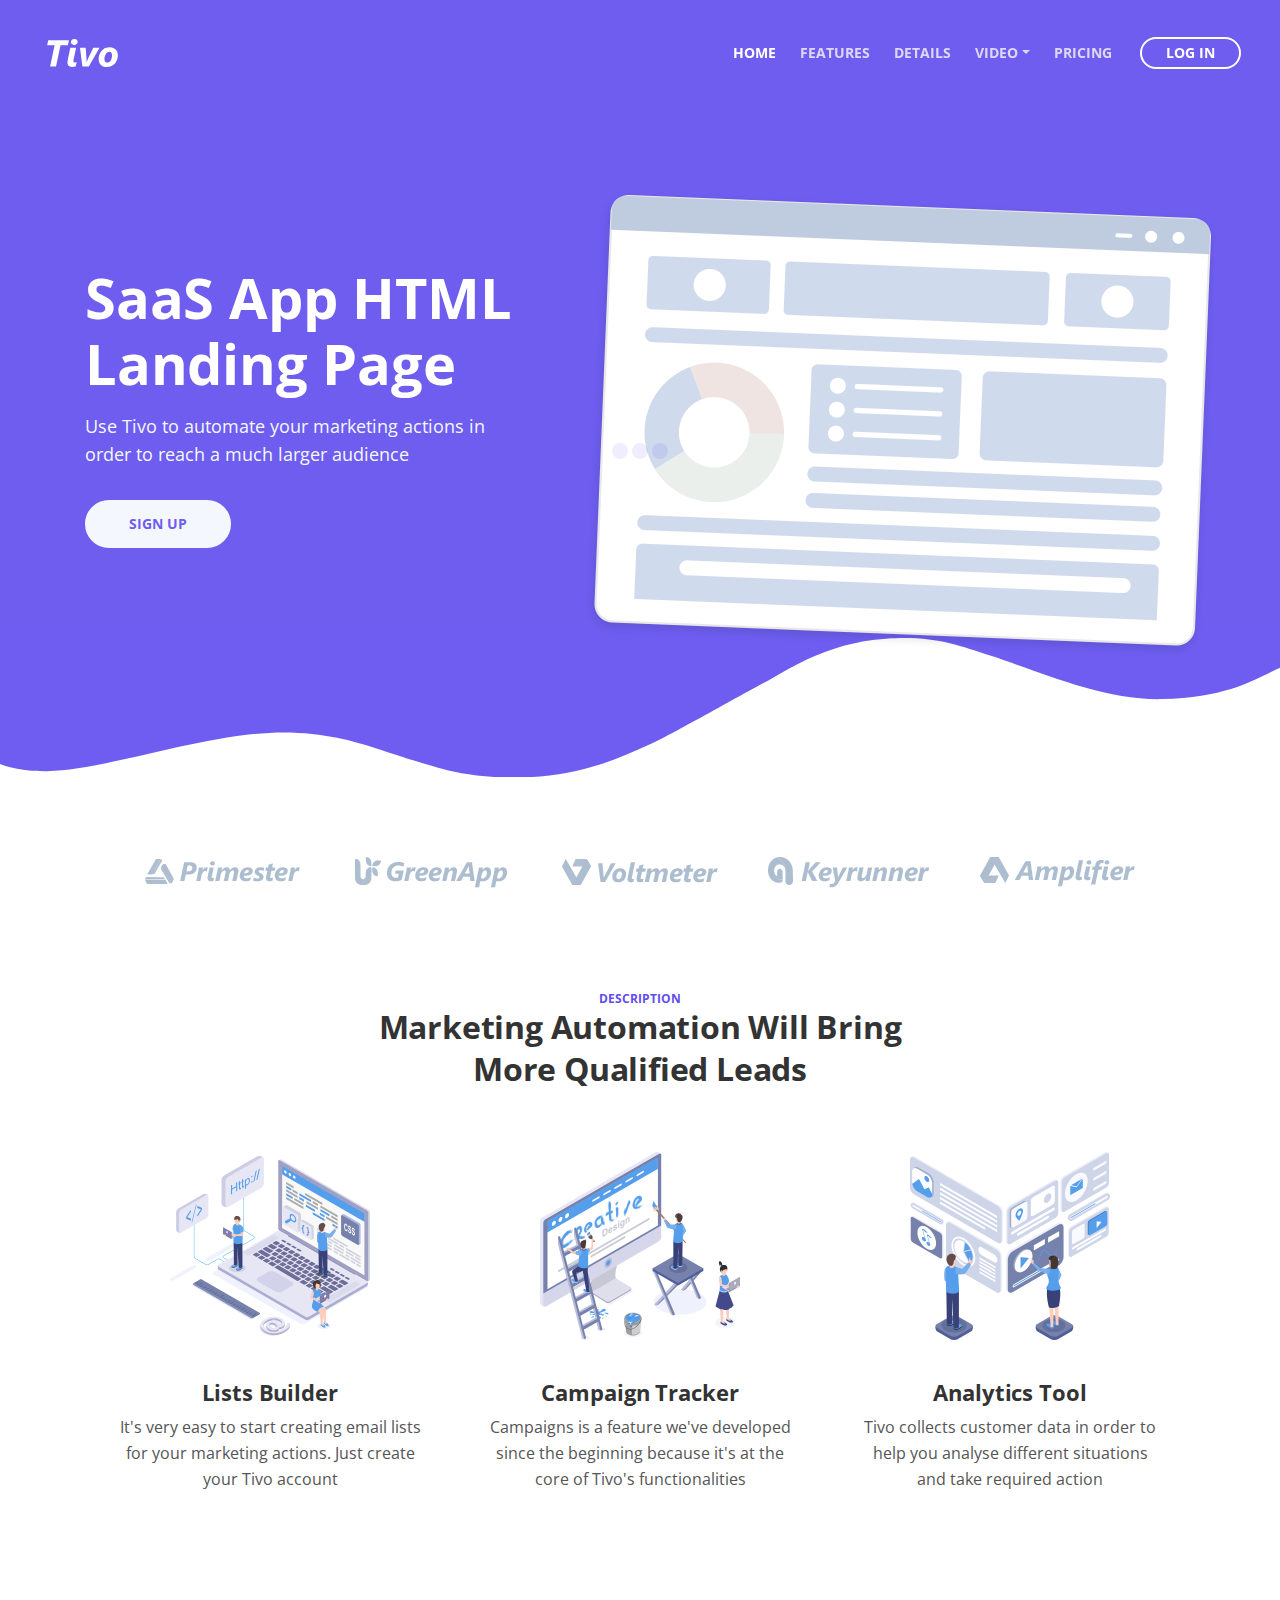
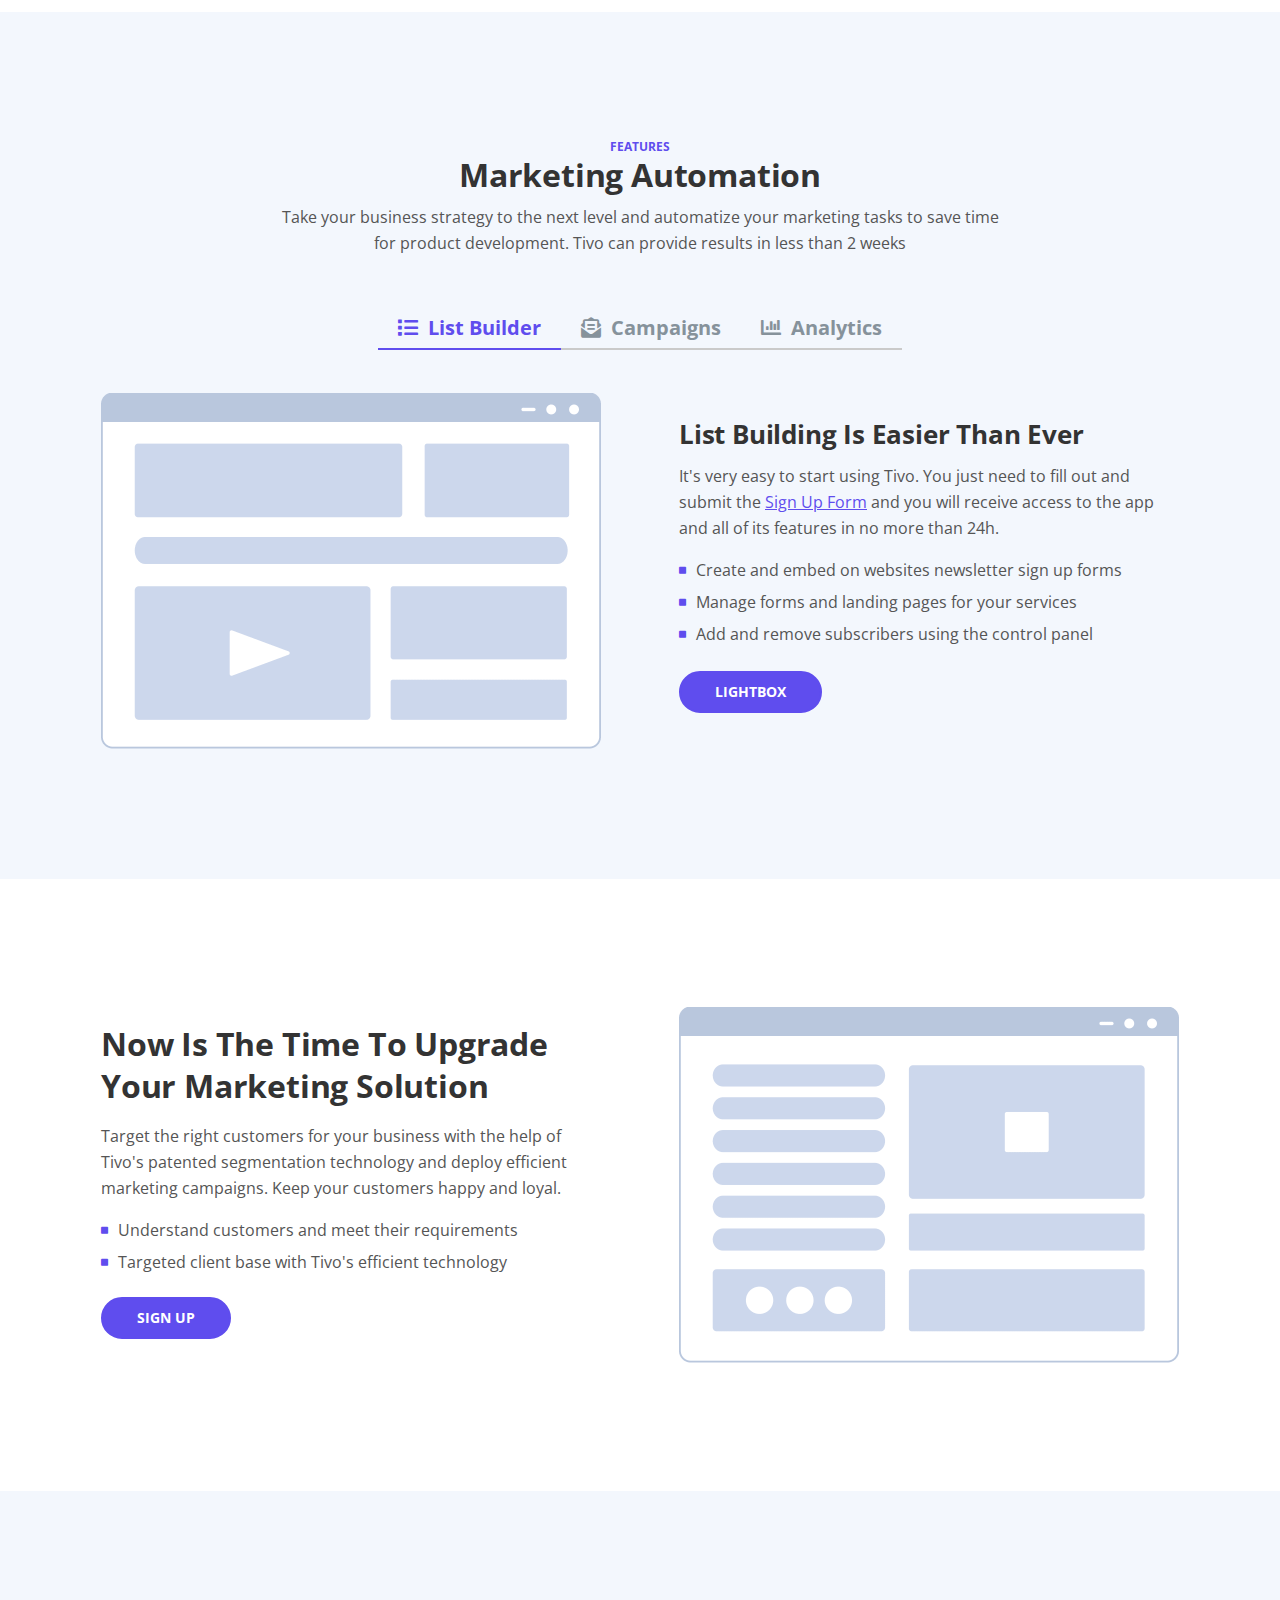
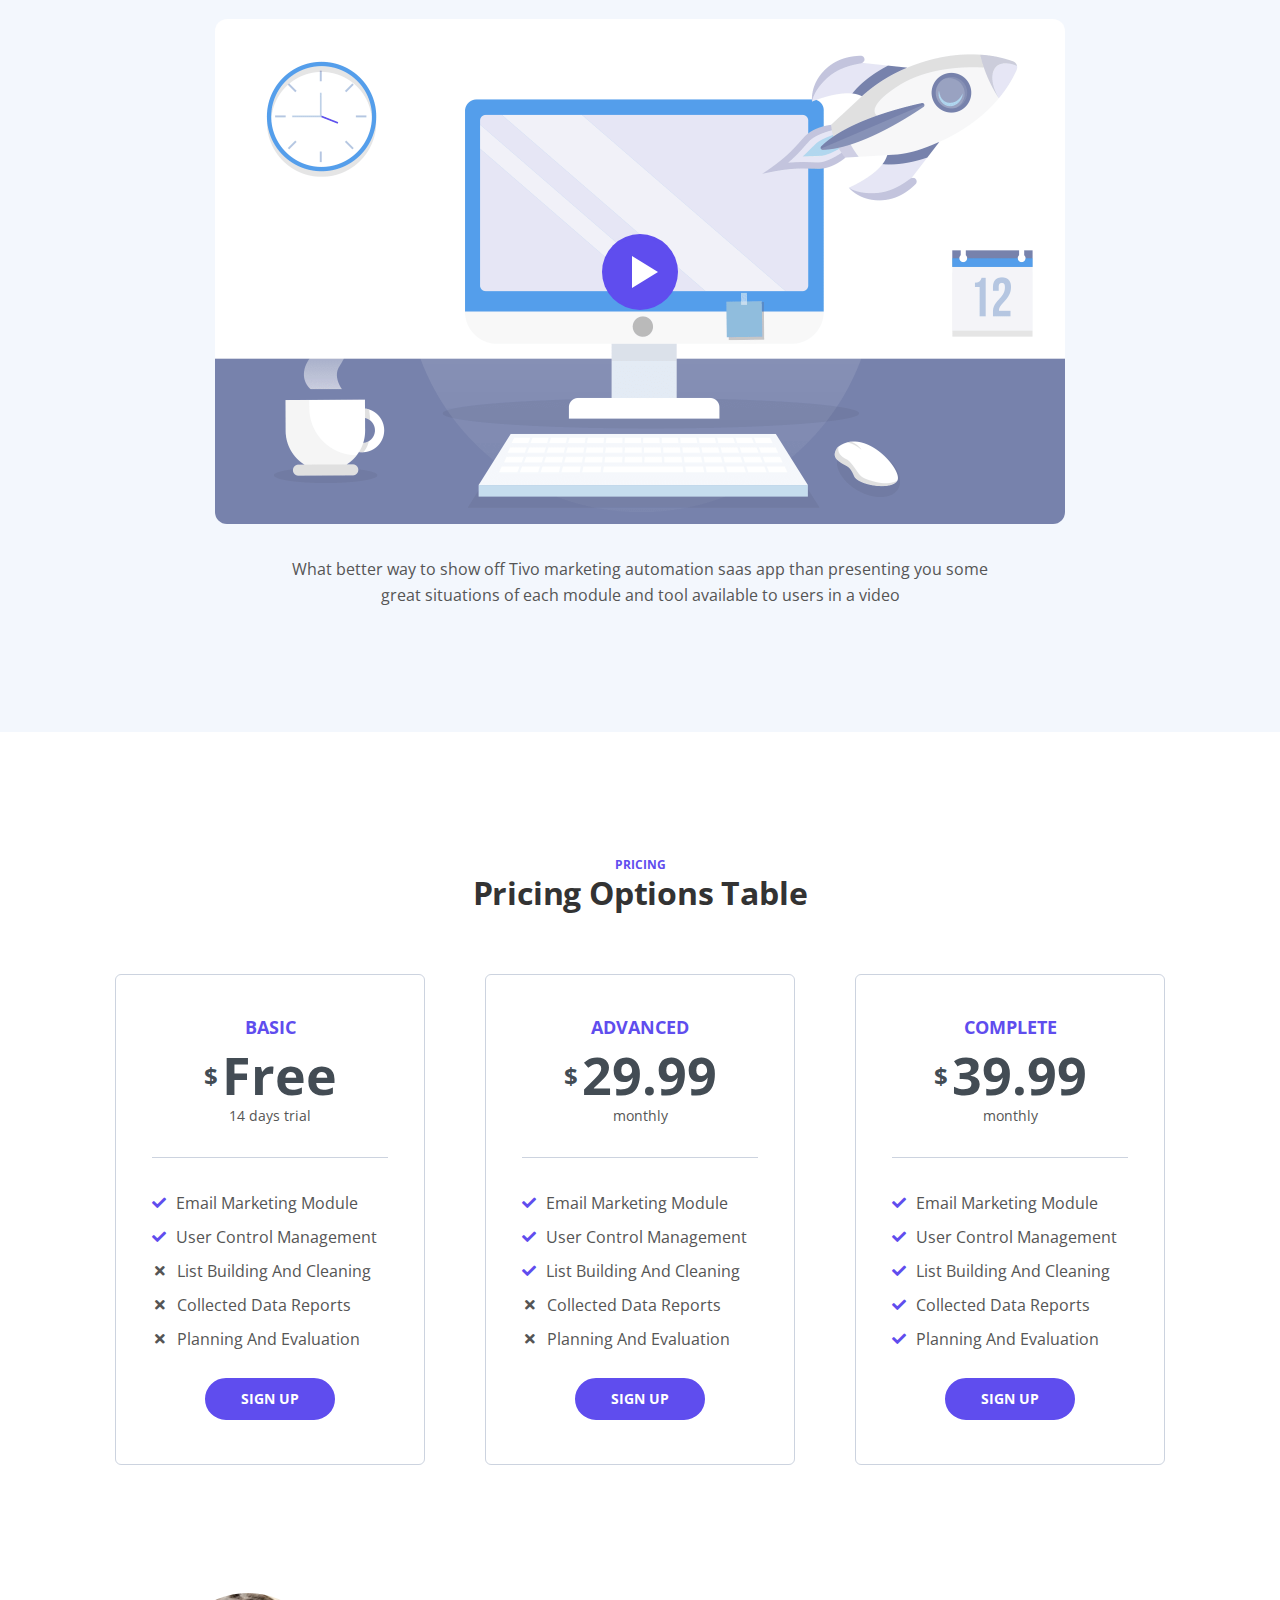
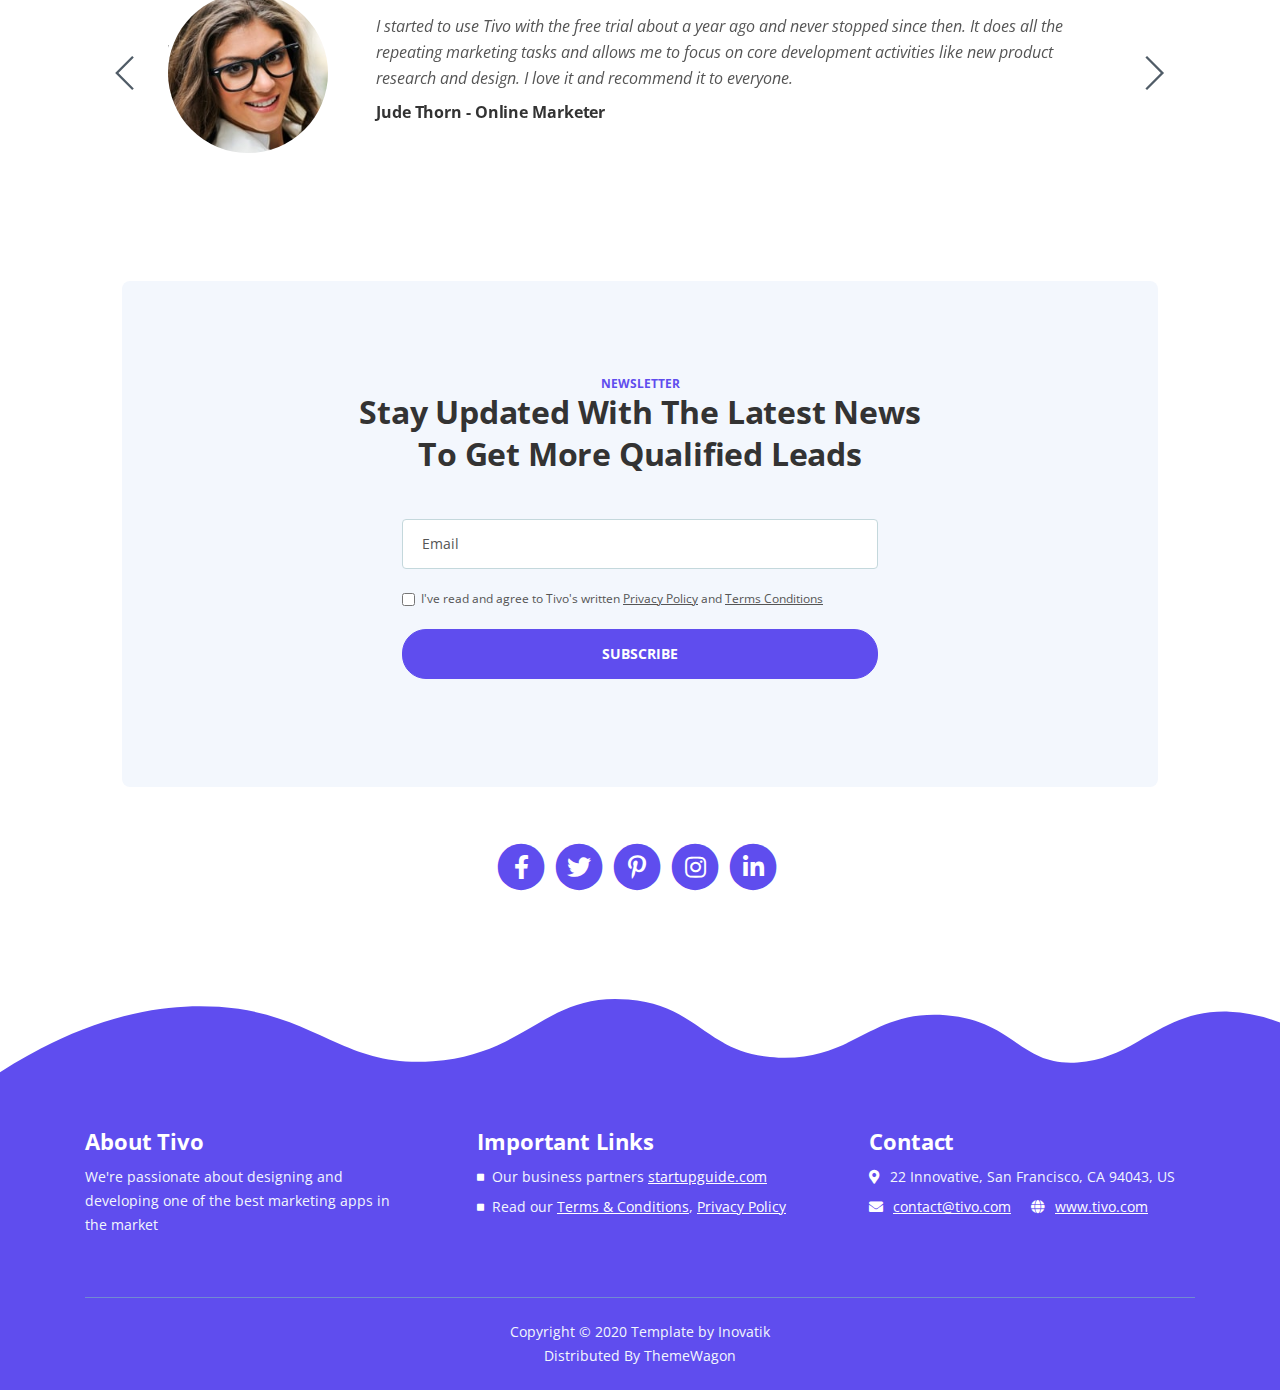
==== index.html @ ac1a1d38 "update" ====
<!DOCTYPE html>
<html lang="en">
<head>
    <meta charset="utf-8">
    <meta name="viewport" content="width=device-width, initial-scale=1, shrink-to-fit=no">
    
    <!-- SEO Meta Tags -->
    <meta name="description" content="Tivo is a HTML landing page template built with Bootstrap to help you crate engaging presentations for SaaS apps and convert visitors into users.">
    <meta name="author" content="Inovatik">

    <!-- OG Meta Tags to improve the way the post looks when you share the page on LinkedIn, Facebook, Google+ -->
	<meta property="og:site_name" content="" /> <!-- website name -->
	<meta property="og:site" content="" /> <!-- website link -->
	<meta property="og:title" content=""/> <!-- title shown in the actual shared post -->
	<meta property="og:description" content="" /> <!-- description shown in the actual shared post -->
	<meta property="og:image" content="" /> <!-- image link, make sure it's jpg -->
	<meta property="og:url" content="" /> <!-- where do you want your post to link to -->
	<meta property="og:type" content="article" />

    <!-- Website Title -->
    <title>Car resale </title>
    
    <!-- Styles -->
    <link href="https://fonts.googleapis.com/css?family=Open+Sans:400,400i,700&display=swap&subset=latin-ext" rel="stylesheet">
    <link href="css/bootstrap.css" rel="stylesheet">
    <link href="css/fontawesome-all.css" rel="stylesheet">
    <link href="css/swiper.css" rel="stylesheet">
	<link href="css/magnific-popup.css" rel="stylesheet">
	<link href="css/styles.css" rel="stylesheet">
	
	<!-- Favicon  -->
    <link rel="icon" href="images/favicon.png">
</head>
<body data-spy="scroll" data-target=".fixed-top">
    
    <!-- Preloader -->
	<div class="spinner-wrapper">
        <div class="spinner">
            <div class="bounce1"></div>
            <div class="bounce2"></div>
            <div class="bounce3"></div>
        </div>
    </div>
    <!-- end of preloader -->
    

    <!-- Navigation -->
    <nav class="navbar navbar-expand-lg navbar-dark navbar-custom fixed-top">
        <div class="container">

            <!-- Text Logo - Use this if you don't have a graphic logo -->
            <!-- <a class="navbar-brand logo-text page-scroll" href="index.html">Tivo</a> -->

            <!-- Image Logo -->
            <a class="navbar-brand logo-image" href="index.html"><img src="images/logo.svg" alt="alternative"></a> 
            
            <!-- Mobile Menu Toggle Button -->
            <button class="navbar-toggler" type="button" data-toggle="collapse" data-target="#navbarsExampleDefault" aria-controls="navbarsExampleDefault" aria-expanded="false" aria-label="Toggle navigation">
                <span class="navbar-toggler-awesome fas fa-bars"></span>
                <span class="navbar-toggler-awesome fas fa-times"></span>
            </button>
            <!-- end of mobile menu toggle button -->

            <div class="collapse navbar-collapse" id="navbarsExampleDefault">
                <ul class="navbar-nav ml-auto">
                    <li class="nav-item">
                        <a class="nav-link page-scroll" href="#header">HOME <span class="sr-only">(current)</span></a>
                    </li>
                    <li class="nav-item">
                        <a class="nav-link page-scroll" href="#features">FEATURES</a>
                    </li>
                    <li class="nav-item">
                        <a class="nav-link page-scroll" href="#details">DETAILS</a>
                    </li>

                    <!-- Dropdown Menu -->          
                    <li class="nav-item dropdown">
                        <a class="nav-link dropdown-toggle page-scroll" href="#video" id="navbarDropdown" role="button" aria-haspopup="true" aria-expanded="false">VIDEO</a>
                        <div class="dropdown-menu" aria-labelledby="navbarDropdown">
                            <a class="dropdown-item" href="article-details.html"><span class="item-text">ARTICLE DETAILS</span></a>
                            <div class="dropdown-items-divide-hr"></div>
                            <a class="dropdown-item" href="terms-conditions.html"><span class="item-text">TERMS CONDITIONS</span></a>
                            <div class="dropdown-items-divide-hr"></div>
                            <a class="dropdown-item" href="privacy-policy.html"><span class="item-text">PRIVACY POLICY</span></a>
                        </div>
                    </li>
                    <!-- end of dropdown menu -->

                    <li class="nav-item">
                        <a class="nav-link page-scroll" href="#pricing">PRICING</a>
                    </li>
                </ul>
                <span class="nav-item">
                    <a class="btn-outline-sm" href="log-in.html">LOG IN</a>
                </span>
            </div>
        </div> <!-- end of container -->
    </nav> <!-- end of navbar -->
    <!-- end of navigation -->


    <!-- Header -->
    <header id="header" class="header">
        <div class="header-content">
            <div class="container">
                <div class="row">
                    <div class="col-lg-6 col-xl-5">
                        <div class="text-container">
                            <h1>SaaS App HTML Landing Page</h1>
                            <p class="p-large">Use Tivo to automate your marketing actions in order to reach a much larger audience</p>
                            <a class="btn-solid-lg page-scroll" href="sign-up.html">SIGN UP</a>
                        </div> <!-- end of text-container -->
                    </div> <!-- end of col -->
                    <div class="col-lg-6 col-xl-7">
                        <div class="image-container">
                            <div class="img-wrapper">
                                <img class="img-fluid" src="images/header-software-app.png" alt="alternative">
                            </div> <!-- end of img-wrapper -->
                        </div> <!-- end of image-container -->
                    </div> <!-- end of col -->
                </div> <!-- end of row -->
            </div> <!-- end of container -->
        </div> <!-- end of header-content -->
    </header> <!-- end of header -->
    <svg class="header-frame" data-name="Layer 1" xmlns="http://www.w3.org/2000/svg" preserveAspectRatio="none" viewBox="0 0 1920 310"><defs><style>.cls-1{fill:#5f4def;}</style></defs><title>header-frame</title><path class="cls-1" d="M0,283.054c22.75,12.98,53.1,15.2,70.635,14.808,92.115-2.077,238.3-79.9,354.895-79.938,59.97-.019,106.17,18.059,141.58,34,47.778,21.511,47.778,21.511,90,38.938,28.418,11.731,85.344,26.169,152.992,17.971,68.127-8.255,115.933-34.963,166.492-67.393,37.467-24.032,148.6-112.008,171.753-127.963,27.951-19.26,87.771-81.155,180.71-89.341,72.016-6.343,105.479,12.388,157.434,35.467,69.73,30.976,168.93,92.28,256.514,89.405,100.992-3.315,140.276-41.7,177-64.9V0.24H0V283.054Z"/></svg>
    <!-- end of header -->


    <!-- Customers -->
    <div class="slider-1">
        <div class="container">
            <div class="row">
                <div class="col-lg-12">
                    
                    <!-- Image Slider -->
                    <div class="slider-container">
                        <div class="swiper-container image-slider">
                            <div class="swiper-wrapper">
                                <div class="swiper-slide">
                                        <img class="img-fluid" src="images/customer-logo-1.png" alt="alternative">
                                </div>
                                <div class="swiper-slide">
                                        <img class="img-fluid" src="images/customer-logo-2.png" alt="alternative">
                                </div>
                                <div class="swiper-slide">
                                        <img class="img-fluid" src="images/customer-logo-3.png" alt="alternative">
                                </div>
                                <div class="swiper-slide">
                                        <img class="img-fluid" src="images/customer-logo-4.png" alt="alternative">
                                </div>
                                <div class="swiper-slide">
                                        <img class="img-fluid" src="images/customer-logo-5.png" alt="alternative">
                                </div>
                                <div class="swiper-slide">
                                        <img class="img-fluid" src="images/customer-logo-6.png" alt="alternative">
                                </div>
                            </div> <!-- end of swiper-wrapper -->
                        </div> <!-- end of swiper container -->
                    </div> <!-- end of slider-container -->
                    <!-- end of image slider -->

                </div> <!-- end of col -->
            </div> <!-- end of row -->
        </div> <!-- end of container -->
    </div> <!-- end of slider-1 -->
    <!-- end of customers -->


    <!-- Description -->
    <div class="cards-1">
        <div class="container">
            <div class="row">
                <div class="col-lg-12">
                    <div class="above-heading">DESCRIPTION</div>
                    <h2 class="h2-heading">Marketing Automation Will Bring More Qualified Leads</h2>
                </div> <!-- end of col -->
            </div> <!-- end of row -->
            <div class="row">
                <div class="col-lg-12">

                    <!-- Card -->
                    <div class="card">
                        <div class="card-image">
                            <img class="img-fluid" src="images/description-1.png" alt="alternative">
                        </div>
                        <div class="card-body">
                            <h4 class="card-title">Lists Builder</h4>
                            <p>It's very easy to start creating email lists for your marketing actions. Just create your Tivo account</p>
                        </div>
                    </div>
                    <!-- end of card -->

                    <!-- Card -->
                    <div class="card">
                        <div class="card-image">
                            <img class="img-fluid" src="images/description-2.png" alt="alternative">
                        </div>
                        <div class="card-body">
                            <h4 class="card-title">Campaign Tracker</h4>
                            <p>Campaigns is a feature we've developed since the beginning because it's at the core of Tivo's functionalities</p>
                        </div>
                    </div>
                    <!-- end of card -->

                    <!-- Card -->
                    <div class="card">
                        <div class="card-image">
                            <img class="img-fluid" src="images/description-3.png" alt="alternative">
                        </div>
                        <div class="card-body">
                            <h4 class="card-title">Analytics Tool</h4>
                            <p>Tivo collects customer data in order to help you analyse different situations and take required action</p>
                        </div>
                    </div>
                    <!-- end of card -->

                </div> <!-- end of col -->
            </div> <!-- end of row -->
        </div> <!-- end of container -->
    </div> <!-- end of cards-1 -->
    <!-- end of description -->


    <!-- Features -->
    <div id="features" class="tabs">
        <div class="container">
            <div class="row">
                <div class="col-lg-12">
                    <div class="above-heading">FEATURES</div>
                    <h2 class="h2-heading">Marketing Automation</h2>
                    <p class="p-heading">Take your business strategy to the next level and automatize your marketing tasks to save time for product development. Tivo can provide results in less than 2 weeks</p>
                </div> <!-- end of col -->
            </div> <!-- end of row -->
            <div class="row">
                <div class="col-lg-12">

                    <!-- Tabs Links -->
                    <ul class="nav nav-tabs" id="argoTabs" role="tablist">
                        <li class="nav-item">
                            <a class="nav-link active" id="nav-tab-1" data-toggle="tab" href="#tab-1" role="tab" aria-controls="tab-1" aria-selected="true"><i class="fas fa-list"></i>List Builder</a>
                        </li>
                        <li class="nav-item">
                            <a class="nav-link" id="nav-tab-2" data-toggle="tab" href="#tab-2" role="tab" aria-controls="tab-2" aria-selected="false"><i class="fas fa-envelope-open-text"></i>Campaigns</a>
                        </li>
                        <li class="nav-item">
                            <a class="nav-link" id="nav-tab-3" data-toggle="tab" href="#tab-3" role="tab" aria-controls="tab-3" aria-selected="false"><i class="fas fa-chart-bar"></i>Analytics</a>
                        </li>
                    </ul>
                    <!-- end of tabs links -->

                    <!-- Tabs Content -->
                    <div class="tab-content" id="argoTabsContent">

                        <!-- Tab -->
                        <div class="tab-pane fade show active" id="tab-1" role="tabpanel" aria-labelledby="tab-1">
                            <div class="row">
                                <div class="col-lg-6">
                                    <div class="image-container">
                                        <img class="img-fluid" src="images/features-1.png" alt="alternative">
                                    </div> <!-- end of image-container -->
                                </div> <!-- end of col -->
                                <div class="col-lg-6">
                                    <div class="text-container">
                                        <h3>List Building Is Easier Than Ever</h3>
                                        <p>It's very easy to start using Tivo. You just need to fill out and submit the <a class="blue page-scroll" href="sign-up.html">Sign Up Form</a> and you will receive access to the app and all of its features in no more than 24h.</p>
                                        <ul class="list-unstyled li-space-lg">
                                            <li class="media">
                                                <i class="fas fa-square"></i>
                                                <div class="media-body">Create and embed on websites newsletter sign up forms</div>
                                            </li>
                                            <li class="media">
                                                <i class="fas fa-square"></i>
                                                <div class="media-body">Manage forms and landing pages for your services</div>
                                            </li>
                                            <li class="media">
                                                <i class="fas fa-square"></i>
                                                <div class="media-body">Add and remove subscribers using the control panel</div>
                                            </li>
                                        </ul>
                                        <a class="btn-solid-reg popup-with-move-anim" href="#details-lightbox-1">LIGHTBOX</a>
                                    </div> <!-- end of text-container -->
                                </div> <!-- end of col -->
                            </div> <!-- end of row -->
                        </div> <!-- end of tab-pane -->
                        <!-- end of tab -->

                        <!-- Tab -->
                        <div class="tab-pane fade" id="tab-2" role="tabpanel" aria-labelledby="tab-2">
                            <div class="row">
                                <div class="col-lg-6">
                                    <div class="image-container">
                                        <img class="img-fluid" src="images/features-2.png" alt="alternative">
                                    </div> <!-- end of image-container -->
                                </div> <!-- end of col -->
                                <div class="col-lg-6">
                                    <div class="text-container">
                                        <h3>Campaigns Monitoring Tools</h3>
                                        <p>Campaigns monitoring is a feature we've developed since the beginning because it's at the core of Tivo and basically to any marketing activity focused on results.</p>
                                        <ul class="list-unstyled li-space-lg">
                                            <li class="media">
                                                <i class="fas fa-square"></i>
                                                <div class="media-body">Easily plan campaigns and schedule their starting date</div>
                                            </li>
                                            <li class="media">
                                                <i class="fas fa-square"></i>
                                                <div class="media-body">Start campaigns and follow their evolution closely</div>
                                            </li>
                                            <li class="media">
                                                <i class="fas fa-square"></i>
                                                <div class="media-body">Evaluate campaign results and optimize future actions</div>
                                            </li>
                                        </ul>
                                        <a class="btn-solid-reg popup-with-move-anim" href="#details-lightbox-2">LIGHTBOX</a>
                                    </div> <!-- end of text-container -->
                                </div> <!-- end of col -->
                            </div> <!-- end of row -->
                        </div> <!-- end of tab-pane -->
                        <!-- end of tab -->

                        <!-- Tab -->
                        <div class="tab-pane fade" id="tab-3" role="tabpanel" aria-labelledby="tab-3">
                            <div class="row">
                                <div class="col-lg-6">
                                    <div class="image-container">
                                        <img class="img-fluid" src="images/features-3.png" alt="alternative">
                                    </div> <!-- end of image-container -->
                                </div> <!-- end of col -->
                                <div class="col-lg-6">
                                    <div class="text-container">
                                        <h3>Analytics Control Panel</h3>
                                        <p>Analytics control  panel is important for every marketing team so it's beed implemented from the begging and designed to produce reports based on very little input information.</p>
                                        <ul class="list-unstyled li-space-lg">
                                            <li class="media">
                                                <i class="fas fa-square"></i>
                                                <div class="media-body">If you set it up correctly you will get acces to great intel</div>
                                            </li>
                                            <li class="media">
                                                <i class="fas fa-square"></i>
                                                <div class="media-body">Easy to integrate in your websites and landing pages</div>
                                            </li>
                                            <li class="media">
                                                <i class="fas fa-square"></i>
                                                <div class="media-body">The generated reports are important for your strategy</div>
                                            </li>
                                        </ul>
                                        <a class="btn-solid-reg popup-with-move-anim" href="#details-lightbox-3">LIGHTBOX</a>
                                    </div> <!-- end of text-container -->
                                </div> <!-- end of col -->
                            </div> <!-- end of row -->
                        </div> <!-- end of tab-pane -->
                        <!-- end of tab -->
                        
                    </div> <!-- end of tab content -->
                    <!-- end of tabs content -->

                </div> <!-- end of col -->
            </div> <!-- end of row -->
        </div> <!-- end of container -->
    </div> <!-- end of tabs -->
    <!-- end of features -->


    <!-- Details Lightboxes -->
    <!-- Details Lightbox 1 -->
	<div id="details-lightbox-1" class="lightbox-basic zoom-anim-dialog mfp-hide">
        <div class="container">
            <div class="row">
                <button title="Close (Esc)" type="button" class="mfp-close x-button">×</button>
                <div class="col-lg-8">
                    <div class="image-container">
                        <img class="img-fluid" src="images/details-lightbox.png" alt="alternative">
                    </div> <!-- end of image-container -->
                </div> <!-- end of col -->
                <div class="col-lg-4">
                    <h3>List Building</h3>
                    <hr>
                    <h5>Core service</h5>
                    <p>It's very easy to start using Tivo. You just need to fill out and submit the Sign Up Form and you will receive access to the app.</p>
                    <ul class="list-unstyled li-space-lg">
                        <li class="media">
                            <i class="fas fa-square"></i><div class="media-body">List building framework</div>
                        </li>
                        <li class="media">
                            <i class="fas fa-square"></i><div class="media-body">Easy database browsing</div>
                        </li>
                        <li class="media">
                            <i class="fas fa-square"></i><div class="media-body">User administration</div>
                        </li>
                        <li class="media">
                            <i class="fas fa-square"></i><div class="media-body">Automate user signup</div>
                        </li>
                        <li class="media">
                            <i class="fas fa-square"></i><div class="media-body">Quick formatting tools</div>
                        </li>
                        <li class="media">
                            <i class="fas fa-square"></i><div class="media-body">Fast email checking</div>
                        </li>
                    </ul>
                    <a class="btn-solid-reg mfp-close" href="sign-up.html">SIGN UP</a> <a class="btn-outline-reg mfp-close as-button" href="#screenshots">BACK</a>
                </div> <!-- end of col -->
            </div> <!-- end of row -->
        </div> <!-- end of container -->
    </div> <!-- end of lightbox-basic -->
    <!-- end of details lightbox 1 -->

    <!-- Details Lightbox 2 -->
	<div id="details-lightbox-2" class="lightbox-basic zoom-anim-dialog mfp-hide">
        <div class="container">
            <div class="row">
                <button title="Close (Esc)" type="button" class="mfp-close x-button">×</button>
                <div class="col-lg-8">
                    <div class="image-container">
                        <img class="img-fluid" src="images/details-lightbox.png" alt="alternative">
                    </div> <!-- end of image-container -->
                </div> <!-- end of col -->
                <div class="col-lg-4">
                    <h3>Campaign Monitoring</h3>
                    <hr>
                    <h5>Core service</h5>
                    <p>It's very easy to start using Tivo. You just need to fill out and submit the Sign Up Form and you will receive access to the app.</p>
                    <ul class="list-unstyled li-space-lg">
                        <li class="media">
                            <i class="fas fa-square"></i><div class="media-body">List building framework</div>
                        </li>
                        <li class="media">
                            <i class="fas fa-square"></i><div class="media-body">Easy database browsing</div>
                        </li>
                        <li class="media">
                            <i class="fas fa-square"></i><div class="media-body">User administration</div>
                        </li>
                        <li class="media">
                            <i class="fas fa-square"></i><div class="media-body">Automate user signup</div>
                        </li>
                        <li class="media">
                            <i class="fas fa-square"></i><div class="media-body">Quick formatting tools</div>
                        </li>
                        <li class="media">
                            <i class="fas fa-square"></i><div class="media-body">Fast email checking</div>
                        </li>
                    </ul>
                    <a class="btn-solid-reg mfp-close" href="sign-up.html">SIGN UP</a> <a class="btn-outline-reg mfp-close as-button" href="#screenshots">BACK</a>
                </div> <!-- end of col -->
            </div> <!-- end of row -->
        </div> <!-- end of container -->
    </div> <!-- end of lightbox-basic -->
    <!-- end of details lightbox 2 -->

    <!-- Details Lightbox 3 -->
	<div id="details-lightbox-3" class="lightbox-basic zoom-anim-dialog mfp-hide">
        <div class="container">
            <div class="row">
                <button title="Close (Esc)" type="button" class="mfp-close x-button">×</button>
                <div class="col-lg-8">
                    <div class="image-container">
                        <img class="img-fluid" src="images/details-lightbox.png" alt="alternative">
                    </div> <!-- end of image-container -->
                </div> <!-- end of col -->
                <div class="col-lg-4">
                    <h3>Analytics Tools</h3>
                    <hr>
                    <h5>Core service</h5>
                    <p>It's very easy to start using Tivo. You just need to fill out and submit the Sign Up Form and you will receive access to the app.</p>
                    <ul class="list-unstyled li-space-lg">
                        <li class="media">
                            <i class="fas fa-square"></i><div class="media-body">List building framework</div>
                        </li>
                        <li class="media">
                            <i class="fas fa-square"></i><div class="media-body">Easy database browsing</div>
                        </li>
                        <li class="media">
                            <i class="fas fa-square"></i><div class="media-body">User administration</div>
                        </li>
                        <li class="media">
                            <i class="fas fa-square"></i><div class="media-body">Automate user signup</div>
                        </li>
                        <li class="media">
                            <i class="fas fa-square"></i><div class="media-body">Quick formatting tools</div>
                        </li>
                        <li class="media">
                            <i class="fas fa-square"></i><div class="media-body">Fast email checking</div>
                        </li>
                    </ul>
                    <a class="btn-solid-reg mfp-close" href="sign-up.html">SIGN UP</a> <a class="btn-outline-reg mfp-close as-button" href="#screenshots">BACK</a>
                </div> <!-- end of col -->
            </div> <!-- end of row -->
        </div> <!-- end of container -->
    </div> <!-- end of lightbox-basic -->
    <!-- end of details lightbox 3 -->
    <!-- end of details lightboxes -->


    <!-- Details -->
    <div id="details" class="basic-1">
        <div class="container">
            <div class="row">
                <div class="col-lg-6">
                    <div class="text-container">
                        <h2>Now Is The Time To Upgrade Your Marketing Solution</h2>
                        <p>Target the right customers for your business with the help of Tivo's patented segmentation technology and deploy efficient marketing campaigns. Keep your customers happy and loyal.</p>
                        <ul class="list-unstyled li-space-lg">
                            <li class="media">
                                <i class="fas fa-square"></i>
                                <div class="media-body">Understand customers and meet their requirements</div>
                            </li>
                            <li class="media">
                                <i class="fas fa-square"></i>
                                <div class="media-body">Targeted client base with Tivo's efficient technology</div>
                            </li>
                        </ul>
                        <a class="btn-solid-reg page-scroll" href="sign-up.html">SIGN UP</a>
                    </div> <!-- end of text-container -->
                </div> <!-- end of col -->
                <div class="col-lg-6">
                    <div class="image-container">
                        <img class="img-fluid" src="images/details.png" alt="alternative">
                    </div> <!-- end of image-container -->
                </div> <!-- end of col -->
            </div> <!-- end of row -->
        </div> <!-- end of container -->
    </div> <!-- end of basic-1 -->
    <!-- end of details -->


    <!-- Video -->
    <div id="video" class="basic-2">
        <div class="container">
            <div class="row">
                <div class="col-lg-12">

                    <!-- Video Preview -->
                    <div class="image-container">
                        <div class="video-wrapper">
                            <a class="popup-youtube" href="https://www.youtube.com/watch?v=fLCjQJCekTs" data-effect="fadeIn">
                                <img class="img-fluid" src="images/video-image.png" alt="alternative">
                                <span class="video-play-button">
                                    <span></span>
                                </span>
                            </a>
                        </div> <!-- end of video-wrapper -->
                    </div> <!-- end of image-container -->
                    <!-- end of video preview -->

                    <div class="p-heading">What better way to show off Tivo marketing automation saas app than presenting you some great situations of each module and tool available to users in a video</div>        
                </div> <!-- end of col -->
            </div> <!-- end of row -->
        </div> <!-- end of container -->
    </div> <!-- end of basic-2 -->
    <!-- end of video -->


    <!-- Pricing -->
    <div id="pricing" class="cards-2">
        <div class="container">
            <div class="row">
                <div class="col-lg-12">
                    <div class="above-heading">PRICING</div>
                    <h2 class="h2-heading">Pricing Options Table</h2>
                </div> <!-- end of col -->
            </div> <!-- end of row -->
            <div class="row">
                <div class="col-lg-12">

                    <!-- Card-->
                    <div class="card">
                        <div class="card-body">
                            <div class="card-title">BASIC</div>
                            <div class="price"><span class="currency">$</span><span class="value">Free</span></div>
                            <div class="frequency">14 days trial</div>
                            <div class="divider"></div>
                            <ul class="list-unstyled li-space-lg">
                                <li class="media">
                                    <i class="fas fa-check"></i><div class="media-body">Email Marketing Module</div>
                                </li>
                                <li class="media">
                                    <i class="fas fa-check"></i><div class="media-body">User Control Management</div>
                                </li>
                                <li class="media">
                                    <i class="fas fa-times"></i><div class="media-body">List Building And Cleaning</div>
                                </li>
                                <li class="media">
                                    <i class="fas fa-times"></i><div class="media-body">Collected Data Reports</div>
                                </li>
                                <li class="media">
                                    <i class="fas fa-times"></i><div class="media-body">Planning And Evaluation</div>
                                </li>
                            </ul>
                            <div class="button-wrapper">
                                <a class="btn-solid-reg page-scroll" href="sign-up.html">SIGN UP</a>
                            </div>
                        </div>
                    </div> <!-- end of card -->
                    <!-- end of card -->

                    <!-- Card-->
                    <div class="card">
                        <div class="card-body">
                            <div class="card-title">ADVANCED</div>
                            <div class="price"><span class="currency">$</span><span class="value">29.99</span></div>
                            <div class="frequency">monthly</div>
                            <div class="divider"></div>
                            <ul class="list-unstyled li-space-lg">
                                <li class="media">
                                    <i class="fas fa-check"></i><div class="media-body">Email Marketing Module</div>
                                </li>
                                <li class="media">
                                    <i class="fas fa-check"></i><div class="media-body">User Control Management</div>
                                </li>
                                <li class="media">
                                    <i class="fas fa-check"></i><div class="media-body">List Building And Cleaning</div>
                                </li>
                                <li class="media">
                                    <i class="fas fa-times"></i><div class="media-body">Collected Data Reports</div>
                                </li>
                                <li class="media">
                                    <i class="fas fa-times"></i><div class="media-body">Planning And Evaluation</div>
                                </li>
                            </ul>
                            <div class="button-wrapper">
                                <a class="btn-solid-reg page-scroll" href="sign-up.html">SIGN UP</a>
                            </div>
                        </div>
                    </div> <!-- end of card -->
                    <!-- end of card -->

                    <!-- Card-->
                    <div class="card">
                        <!--<div class="label">
                            <p class="best-value">Best Value</p>
                        </div> -->
                        <div class="card-body">
                            <div class="card-title">COMPLETE</div>
                            <div class="price"><span class="currency">$</span><span class="value">39.99</span></div>
                            <div class="frequency">monthly</div>
                            <div class="divider"></div>
                            <ul class="list-unstyled li-space-lg">
                                <li class="media">
                                    <i class="fas fa-check"></i><div class="media-body">Email Marketing Module</div>
                                </li>
                                <li class="media">
                                    <i class="fas fa-check"></i><div class="media-body">User Control Management</div>
                                </li>
                                <li class="media">
                                    <i class="fas fa-check"></i><div class="media-body">List Building And Cleaning</div>
                                </li>
                                <li class="media">
                                    <i class="fas fa-check"></i><div class="media-body">Collected Data Reports</div>
                                </li>
                                <li class="media">
                                    <i class="fas fa-check"></i><div class="media-body">Planning And Evaluation</div>
                                </li>
                            </ul>
                            <div class="button-wrapper">
                                <a class="btn-solid-reg page-scroll" href="sign-up.html">SIGN UP</a>
                            </div>
                        </div>
                    </div> <!-- end of card -->
                    <!-- end of card -->

                </div> <!-- end of col -->
            </div> <!-- end of row -->
        </div> <!-- end of container -->
    </div> <!-- end of cards-2 -->
    <!-- end of pricing -->


    <!-- Testimonials -->
    <div class="slider-2">
        <div class="container">
            <div class="row">
                <div class="col-lg-12">      
                    
                    <!-- Text Slider -->
                    <div class="slider-container">
                        <div class="swiper-container text-slider">
                            <div class="swiper-wrapper">
                                
                                <!-- Slide -->
                                <div class="swiper-slide">
                                    <div class="image-wrapper">
                                        <img class="img-fluid" src="images/testimonial-1.jpg" alt="alternative">
                                    </div> <!-- end of image-wrapper -->
                                    <div class="text-wrapper">
                                        <div class="testimonial-text">I started to use Tivo with the free trial about a year ago and never stopped since then. It does all the repeating marketing tasks and allows me to focus on core development activities like new product research and design. I love it and recommend it to everyone.</div>
                                        <div class="testimonial-author">Jude Thorn - Online Marketer</div>
                                    </div> <!-- end of text-wrapper -->
                                </div> <!-- end of swiper-slide -->
                                <!-- end of slide -->

                                <!-- Slide -->
                                <div class="swiper-slide">
                                    <div class="image-wrapper">
                                        <img class="img-fluid" src="images/testimonial-2.jpg" alt="alternative">
                                    </div> <!-- end of image-wrapper -->
                                    <div class="text-wrapper">
                                        <div class="testimonial-text">Awesome features for the money. I never thought such a low ammount of money would bring me so many leads per month. Before Tivo I used the services of an agency which cost 10x more and delivered far less. Highly recommended to marketers focused on results.</div>
                                        <div class="testimonial-author">Roy Smith - Developer</div>
                                    </div> <!-- end of text-wrapper -->
                                </div> <!-- end of swiper-slide -->
                                <!-- end of slide -->

                                <!-- Slide -->
                                <div class="swiper-slide">
                                    <div class="image-wrapper">
                                        <img class="img-fluid" src="images/testimonial-3.jpg" alt="alternative">
                                    </div> <!-- end of image-wrapper -->
                                    <div class="text-wrapper">
                                        <div class="testimonial-text">Tivo is the best marketing automation app for small and medium sized business. It understands the mindset of young entrepreneurs and provides the necessary data for wise marketing decisions. Just give it a try and you will definitely not regret spending your time.</div>
                                        <div class="testimonial-author">Marsha Singer - Online Marketer</div>
                                    </div> <!-- end of text-wrapper -->
                                </div> <!-- end of swiper-slide -->
                                <!-- end of slide -->

                                <!-- Slide -->
                                <div class="swiper-slide">
                                    <div class="image-wrapper">
                                        <img class="img-fluid" src="images/testimonial-4.jpg" alt="alternative">
                                    </div> <!-- end of image-wrapper -->
                                    <div class="text-wrapper">
                                        <div class="testimonial-text">Tivo is one of the greatest marketing automation apps out there. I especially love the Reporting Tools module because it gives me such a great amount of information based on little amounts of input gathered in just few weeks of light weight usage. Recommended!</div>
                                        <div class="testimonial-author">Ronda Louis - Online Marketer</div>
                                    </div> <!-- end of text-wrapper -->
                                </div> <!-- end of swiper-slide -->
                                <!-- end of slide -->

                            </div> <!-- end of swiper-wrapper -->
                            
                            <!-- Add Arrows -->
                            <div class="swiper-button-next"></div>
                            <div class="swiper-button-prev"></div>
                            <!-- end of add arrows -->

                        </div> <!-- end of swiper-container -->
                    </div> <!-- end of slider-container -->
                    <!-- end of text slider -->

                </div> <!-- end of col -->
            </div> <!-- end of row -->
        </div> <!-- end of container -->
    </div> <!-- end of slider-2 -->
    <!-- end of testimonials -->


    <!-- Newsletter -->
    <div class="form">
        <div class="container">
            <div class="row">
                <div class="col-lg-12">
                    <div class="text-container">
                        <div class="above-heading">NEWSLETTER</div>
                        <h2>Stay Updated With The Latest News To Get More Qualified Leads</h2>

                        <!-- Newsletter Form -->
                        <form id="newsletterForm" data-toggle="validator" data-focus="false">
                            <div class="form-group">
                                <input type="email" class="form-control-input" id="nemail" required>
                                <label class="label-control" for="nemail">Email</label>
                                <div class="help-block with-errors"></div>
                            </div>
                            <div class="form-group checkbox">
                                <input type="checkbox" id="nterms" value="Agreed-to-Terms" required>I've read and agree to Tivo's written <a href="privacy-policy.html">Privacy Policy</a> and <a href="terms-conditions.html">Terms Conditions</a> 
                                <div class="help-block with-errors"></div>
                            </div>
                            <div class="form-group">
                                <button type="submit" class="form-control-submit-button">SUBSCRIBE</button>
                            </div>
                            <div class="form-message">
                                <div id="nmsgSubmit" class="h3 text-center hidden"></div>
                            </div>
                        </form>
                        <!-- end of newsletter form -->

                    </div> <!-- end of text-container -->
                </div> <!-- end of col -->
            </div> <!-- end of row -->
            <div class="row">
                <div class="col-lg-12">
                    <div class="icon-container">
                        <span class="fa-stack">
                            <a href="#your-link">
                                <i class="fas fa-circle fa-stack-2x"></i>
                                <i class="fab fa-facebook-f fa-stack-1x"></i>
                            </a>
                        </span>
                        <span class="fa-stack">
                            <a href="#your-link">
                                <i class="fas fa-circle fa-stack-2x"></i>
                                <i class="fab fa-twitter fa-stack-1x"></i>
                            </a>
                        </span>
                        <span class="fa-stack">
                            <a href="#your-link">
                                <i class="fas fa-circle fa-stack-2x"></i>
                                <i class="fab fa-pinterest-p fa-stack-1x"></i>
                            </a>
                        </span>
                        <span class="fa-stack">
                            <a href="#your-link">
                                <i class="fas fa-circle fa-stack-2x"></i>
                                <i class="fab fa-instagram fa-stack-1x"></i>
                            </a>
                        </span>
                        <span class="fa-stack">
                            <a href="#your-link">
                                <i class="fas fa-circle fa-stack-2x"></i>
                                <i class="fab fa-linkedin-in fa-stack-1x"></i>
                            </a>
                        </span>
                    </div> <!-- end of col -->
                </div> <!-- end of col -->
            </div> <!-- end of row -->
        </div> <!-- end of container -->
    </div> <!-- end of form -->
    <!-- end of newsletter -->


    <!-- Footer -->
    <svg class="footer-frame" data-name="Layer 2" xmlns="http://www.w3.org/2000/svg" preserveAspectRatio="none" viewBox="0 0 1920 79"><defs><style>.cls-2{fill:#5f4def;}</style></defs><title>footer-frame</title><path class="cls-2" d="M0,72.427C143,12.138,255.5,4.577,328.644,7.943c147.721,6.8,183.881,60.242,320.83,53.737,143-6.793,167.826-68.128,293-60.9,109.095,6.3,115.68,54.364,225.251,57.319,113.58,3.064,138.8-47.711,251.189-41.8,104.012,5.474,109.713,50.4,197.369,46.572,89.549-3.91,124.375-52.563,227.622-50.155A338.646,338.646,0,0,1,1920,23.467V79.75H0V72.427Z" transform="translate(0 -0.188)"/></svg>
    <div class="footer">
        <div class="container">
            <div class="row">
                <div class="col-md-4">
                    <div class="footer-col first">
                        <h4>About Tivo</h4>
                        <p class="p-small">We're passionate about designing and developing one of the best marketing apps in the market</p>
                    </div>
                </div> <!-- end of col -->
                <div class="col-md-4">
                    <div class="footer-col middle">
                        <h4>Important Links</h4>
                        <ul class="list-unstyled li-space-lg p-small">
                            <li class="media">
                                <i class="fas fa-square"></i>
                                <div class="media-body">Our business partners <a class="white" href="#your-link">startupguide.com</a></div>
                            </li>
                            <li class="media">
                                <i class="fas fa-square"></i>
                                <div class="media-body">Read our <a class="white" href="terms-conditions.html">Terms & Conditions</a>, <a class="white" href="privacy-policy.html">Privacy Policy</a></div>
                            </li>
                        </ul>
                    </div>
                </div> <!-- end of col -->
                <div class="col-md-4">
                    <div class="footer-col last">
                        <h4>Contact</h4>
                        <ul class="list-unstyled li-space-lg p-small">
                            <li class="media">
                                <i class="fas fa-map-marker-alt"></i>
                                <div class="media-body">22 Innovative, San Francisco, CA 94043, US</div>
                            </li>
                            <li class="media">
                                <i class="fas fa-envelope"></i>
                                <div class="media-body"><a class="white" href="mailto:contact@tivo.com">contact@tivo.com</a> <i class="fas fa-globe"></i><a class="white" href="#your-link">www.tivo.com</a></div>
                            </li>
                        </ul>
                    </div> 
                </div> <!-- end of col -->
            </div> <!-- end of row -->
        </div> <!-- end of container -->
    </div> <!-- end of footer -->  
    <!-- end of footer -->


    <!-- Copyright -->
    <div class="copyright">
        <div class="container">
            <div class="row">
                <div class="col-lg-12">
                    <p class="p-small">Copyright © 2020 <a href="https://inovatik.com">Template by Inovatik</a><br>
                        Distributed By <a href="https://themewagon.com" target="_blank">ThemeWagon</a>
                    </p>
                </div> <!-- end of col -->
            </div> <!-- enf of row -->
        </div> <!-- end of container -->
    </div> <!-- end of copyright --> 
    <!-- end of copyright -->
    
    	
    <!-- Scripts -->
    <script src="js/jquery.min.js"></script> <!-- jQuery for Bootstrap's JavaScript plugins -->
    <script src="js/popper.min.js"></script> <!-- Popper tooltip library for Bootstrap -->
    <script src="js/bootstrap.min.js"></script> <!-- Bootstrap framework -->
    <script src="js/jquery.easing.min.js"></script> <!-- jQuery Easing for smooth scrolling between anchors -->
    <script src="js/swiper.min.js"></script> <!-- Swiper for image and text sliders -->
    <script src="js/jquery.magnific-popup.js"></script> <!-- Magnific Popup for lightboxes -->
    <script src="js/validator.min.js"></script> <!-- Validator.js - Bootstrap plugin that validates forms -->
    <script src="js/scripts.js"></script> <!-- Custom scripts -->
</body>
</html>
---- css/styles.css ----
/* Template: Tivo - SaaS App HTML Landing Page Template
   Author: Inovatik
   Created: Sep 2019
   Description: Master CSS file
*/

/*****************************************
Table Of Contents:

01. General Styles
02. Preloader
03. Navigation
04. Header
05. Customers
06. Description
07. Features
08. Features Lightboxes
09. Details
10. Video
11. Pricing
12. Testimonials
13. Newsletter
14. Footer
15. Copyright
16. Back To Top Button
17. Extra Pages
18. Sign Up and Log In Pages
19. Media Queries
******************************************/

/*****************************************
Colors:
- Backgrounds, buttons, bullets, icons - blue #5f4dee
- Backgrounds, light button, light body text - light gray #f3f7fd
- Headings text - black #333
- Body text - dark gray #555
******************************************/


/******************************/
/*     01. General Styles     */
/******************************/
body,
html {
    width: 100%;
	height: 100%;
}

body, p {
	color: #555; 
	font: 400 1rem/1.625rem "Open Sans", sans-serif;;
}

.p-large {
	font: 400 1.125rem/1.75rem "Open Sans", sans-serif;
}

.p-small {
	font: 400 0.875rem/1.5rem "Open Sans", sans-serif;
}

h1 {
	color: #333;
	font: 700 2.5rem/3.125rem "Open Sans", sans-serif;
	letter-spacing: -0.2px;
}

h2 {
	color: #333;
	font: 700 2rem/2.625rem "Open Sans", sans-serif;
	letter-spacing: -0.2px;
}

h3 {
	color: #333;
	font: 700 1.625rem/2.125rem "Open Sans", sans-serif;
	letter-spacing: -0.2px;
}

h4 {
	color: #333;
	font: 700 1.375rem/1.75rem "Open Sans", sans-serif;
	letter-spacing: -0.1px;
}

h5 {
	color: #333;
	font: 700 1.125rem/1.5rem "Open Sans", sans-serif;
	letter-spacing: -0.1px;
}

h6 {
	color: #333;
	font: 700 1rem/1.375rem "Open Sans", sans-serif;
	letter-spacing: -0.1px;
}

.above-heading {
	color: #5f4dee;
	font: 700 0.75rem/0.875rem "Open Sans", sans-serif;
	text-align: center;
}

.p-heading {
	margin-bottom: 3.25rem;
}

.testimonial-text {
	font: italic 400 1rem/1.625rem "Open Sans", sans-serif;
}

.testimonial-author {
	font: 700 1rem/1.625rem "Open Sans", sans-serif;
	letter-spacing: -0.1px;
}

.li-space-lg li {
	margin-bottom: 0.375rem;
}

.indent {
	padding-left: 1.25rem;
}

a {
	color: #555;
	text-decoration: underline;
}

a:hover {
	color: #555;
	text-decoration: underline;
}

a.white {
	color: #fff;
}

.decorative-line {
	display: block;
	width: 5rem;
	height: 0.5rem;
	margin-right: auto;
	margin-left: auto;
}

.blue {
	color: #5f4dee;
}

.btn-solid-reg {
	display: inline-block;
	padding: 1.1875rem 2.125rem 1.1875rem 2.125rem;
	border: 0.125rem solid #5f4dee;
	border-radius: 2rem;
	background-color: #5f4dee;
	color: #fff;
	font: 700 0.875rem/0 "Open Sans", sans-serif;
	text-decoration: none;
	transition: all 0.2s;
}

.btn-solid-reg:hover {
	background-color: transparent;
	color: #5f4dee;
	text-decoration: none;
}

.btn-solid-lg {
	display: inline-block;
	padding: 1.375rem 2.625rem 1.375rem 2.625rem;
	border: 0.125rem solid #5f4dee;
	border-radius: 2rem;
	background-color: #5f4dee;
	color: #fff;
	font: 700 0.875rem/0 "Open Sans", sans-serif;
	text-decoration: none;
	transition: all 0.2s;
}

.btn-solid-lg:hover {
	background-color: transparent;
	color: #5f4dee;
	text-decoration: none;
}

.btn-outline-reg {
	display: inline-block;
	padding: 1.1875rem 2.125rem 1.1875rem 2.125rem;
	border: 0.125rem solid #5f4dee;
	border-radius: 2rem;
	background-color: transparent;
	color: #5f4dee;
	font: 700 0.875rem/0 "Open Sans", sans-serif;
	text-decoration: none;
	transition: all 0.2s;
}

.btn-outline-reg:hover {
	background-color: #5f4dee;
	color: #fff;
	text-decoration: none;
}

.btn-outline-lg {
	display: inline-block;
	padding: 1.375rem 2.625rem 1.375rem 2.625rem;
	border: 0.125rem solid #5f4dee;
	border-radius: 2rem;
	background-color: transparent;
	color: #5f4dee;
	font: 700 0.875rem/0 "Open Sans", sans-serif;
	text-decoration: none;
	transition: all 0.2s;
}

.btn-outline-lg:hover {
	background-color: #5f4dee;
	color: #fff;
	text-decoration: none;
}

.btn-outline-sm {
	display: inline-block;
	padding: 0.875rem 1.5rem 0.875rem 1.5rem;
	border: 0.125rem solid #5f4dee;
	border-radius: 2rem;
	background-color: transparent;
	color: #5f4dee;
	font: 700 0.875rem/0 "Open Sans", sans-serif;
	text-decoration: none;
	transition: all 0.2s;
}

.btn-outline-sm:hover {
	background-color: #5f4dee;
	color: #fff;
	text-decoration: none;
}

.form-group {
	position: relative;
	margin-bottom: 1.25rem;
}

.form-group.has-error.has-danger {
	margin-bottom: 0.625rem;
}

.form-group.has-error.has-danger .help-block.with-errors ul {
	margin-top: 0.375rem;
}

.label-control {
	position: absolute;
	top: 0.87rem;
	left: 1.25rem;
	color: #555;
	opacity: 1;
	font: 400 0.875rem/1.375rem "Open Sans", sans-serif;
	cursor: text;
	transition: all 0.2s ease;
}

/* IE10+ hack to solve lower label text position compared to the rest of the browsers */
@media screen and (-ms-high-contrast: active), screen and (-ms-high-contrast: none) {  
	.label-control {
		top: 0.9375rem;
	}
}

.form-control-input:focus + .label-control,
.form-control-input.notEmpty + .label-control,
.form-control-textarea:focus + .label-control,
.form-control-textarea.notEmpty + .label-control {
	top: 0.125rem;
	opacity: 1;
	font-size: 0.75rem;
	font-weight: 700;
}

.form-control-input,
.form-control-select {
	display: block; /* needed for proper display of the label in Firefox, IE, Edge */
	width: 100%;
	padding-top: 1.0625rem;
	padding-bottom: 0.0625rem;
	padding-left: 1.25rem;
	border: 1px solid #c4d8dc;
	border-radius: 0.25rem;
	background-color: #fff;
	color: #555;
	font: 400 0.875rem/1.875rem "Open Sans", sans-serif;
	transition: all 0.2s;
	-webkit-appearance: none; /* removes inner shadow on form inputs on ios safari */
}

.form-control-select {
	padding-top: 0.5rem;
	padding-bottom: 0.5rem;
	height: 3rem;
}

/* IE10+ hack to solve lower label text position compared to the rest of the browsers */
@media screen and (-ms-high-contrast: active), screen and (-ms-high-contrast: none) {  
	.form-control-input {
		padding-top: 1.25rem;
		padding-bottom: 0.75rem;
		line-height: 1.75rem;
	}

	.form-control-select {
		padding-top: 0.875rem;
		padding-bottom: 0.75rem;
		height: 3.125rem;
		line-height: 2.125rem;
	}
}

select {
    /* you should keep these first rules in place to maintain cross-browser behavior */
    -webkit-appearance: none;
	-moz-appearance: none;
	-ms-appearance: none;
    -o-appearance: none;
    appearance: none;
    background-image: url('../images/down-arrow.png');
    background-position: 96% 50%;
    background-repeat: no-repeat;
    outline: none;
}

select::-ms-expand {
    display: none; /* removes the ugly default down arrow on select form field in IE11 */
}

.form-control-textarea {
	display: block; /* used to eliminate a bottom gap difference between Chrome and IE/FF */
	width: 100%;
	height: 8rem; /* used instead of html rows to normalize height between Chrome and IE/FF */
	padding-top: 1.25rem;
	padding-left: 1.3125rem;
	border: 1px solid #c4d8dc;
	border-radius: 0.25rem;
	background-color: #fff;
	color: #555;
	font: 400 0.875rem/1.75rem "Open Sans", sans-serif;
	transition: all 0.2s;
}

.form-control-input:focus,
.form-control-select:focus,
.form-control-textarea:focus {
	border: 1px solid #a1a1a1;
	outline: none; /* Removes blue border on focus */
}

.form-control-input:hover,
.form-control-select:hover,
.form-control-textarea:hover {
	border: 1px solid #a1a1a1;
}

.checkbox {
	font: 400 0.75rem/1.25rem "Open Sans", sans-serif;
}

input[type='checkbox'] {
	vertical-align: -15%;
	margin-right: 0.375rem;
}

/* IE10+ hack to raise checkbox field position compared to the rest of the browsers */
@media screen and (-ms-high-contrast: active), screen and (-ms-high-contrast: none) {  
	input[type='checkbox'] {
		vertical-align: -9%;
	}
}

.form-control-submit-button {
	display: inline-block;
	width: 100%;
	height: 3.125rem;
	border: 1px solid #5f4dee;
	border-radius: 1.5rem;
	background-color: #5f4dee;
	color: #fff;
	font: 700 0.875rem/0 "Open Sans", sans-serif;
	cursor: pointer;
	transition: all 0.2s;
}

.form-control-submit-button:hover {
	background-color: transparent;
	color: #5f4dee;
}

/* Form Success And Error Message Formatting */
#smsgSubmit.h3.text-center.tada.animated,
#lmsgSubmit.h3.text-center.tada.animated,
#nmsgSubmit.h3.text-center.tada.animated,
#pmsgSubmit.h3.text-center.tada.animated,
#smsgSubmit.h3.text-center,
#lmsgSubmit.h3.text-center,
#nmsgSubmit.h3.text-center,
#pmsgSubmit.h3.text-center {
	display: block;
	margin-bottom: 0;
	color: #555;
	font-size: 1.125rem;
	line-height: 1rem;
}

.help-block.with-errors .list-unstyled {
	color: #555;
	font-size: 0.75rem;
	line-height: 1.125rem;
	text-align: left;
}

.help-block.with-errors ul {
	margin-bottom: 0;
}
/* end of form success and error message formatting */

/* Form Success And Error Message Animation - Animate.css */
@-webkit-keyframes tada {
	from {
		-webkit-transform: scale3d(1, 1, 1);
		-ms-transform: scale3d(1, 1, 1);
		transform: scale3d(1, 1, 1);
	}
	10%, 20% {
		-webkit-transform: scale3d(.9, .9, .9) rotate3d(0, 0, 1, -3deg);
		-ms-transform: scale3d(.9, .9, .9) rotate3d(0, 0, 1, -3deg);
		transform: scale3d(.9, .9, .9) rotate3d(0, 0, 1, -3deg);
	}
	30%, 50%, 70%, 90% {
		-webkit-transform: scale3d(1.1, 1.1, 1.1) rotate3d(0, 0, 1, 3deg);
		-ms-transform: scale3d(1.1, 1.1, 1.1) rotate3d(0, 0, 1, 3deg);
		transform: scale3d(1.1, 1.1, 1.1) rotate3d(0, 0, 1, 3deg);
	}
	40%, 60%, 80% {
		-webkit-transform: scale3d(1.1, 1.1, 1.1) rotate3d(0, 0, 1, -3deg);
		-ms-transform: scale3d(1.1, 1.1, 1.1) rotate3d(0, 0, 1, -3deg);
		transform: scale3d(1.1, 1.1, 1.1) rotate3d(0, 0, 1, -3deg);
	}
	to {
		-webkit-transform: scale3d(1, 1, 1);
		-ms-transform: scale3d(1, 1, 1);
		transform: scale3d(1, 1, 1);
	}
}

@keyframes tada {
	from {
		-webkit-transform: scale3d(1, 1, 1);
		-ms-transform: scale3d(1, 1, 1);
		transform: scale3d(1, 1, 1);
	}
	10%, 20% {
		-webkit-transform: scale3d(.9, .9, .9) rotate3d(0, 0, 1, -3deg);
		-ms-transform: scale3d(.9, .9, .9) rotate3d(0, 0, 1, -3deg);
		transform: scale3d(.9, .9, .9) rotate3d(0, 0, 1, -3deg);
	}
	30%, 50%, 70%, 90% {
		-webkit-transform: scale3d(1.1, 1.1, 1.1) rotate3d(0, 0, 1, 3deg);
		-ms-transform: scale3d(1.1, 1.1, 1.1) rotate3d(0, 0, 1, 3deg);
		transform: scale3d(1.1, 1.1, 1.1) rotate3d(0, 0, 1, 3deg);
	}
	40%, 60%, 80% {
		-webkit-transform: scale3d(1.1, 1.1, 1.1) rotate3d(0, 0, 1, -3deg);
		-ms-transform: scale3d(1.1, 1.1, 1.1) rotate3d(0, 0, 1, -3deg);
		transform: scale3d(1.1, 1.1, 1.1) rotate3d(0, 0, 1, -3deg);
	}
	to {
		-webkit-transform: scale3d(1, 1, 1);
		-ms-transform: scale3d(1, 1, 1);
		transform: scale3d(1, 1, 1);
	}
}

.tada {
	-webkit-animation-name: tada;
	animation-name: tada;
}

.animated {
	-webkit-animation-duration: 1s;
	animation-duration: 1s;
	-webkit-animation-fill-mode: both;
	animation-fill-mode: both;
}
/* end of form success and error message animation - Animate.css */

/* Fade-move Animation For Details Lightbox - Magnific Popup */
/* at start */
.my-mfp-slide-bottom .zoom-anim-dialog {
	opacity: 0;
	transition: all 0.2s ease-out;
	-webkit-transform: translateY(-1.25rem) perspective(37.5rem) rotateX(10deg);
	-ms-transform: translateY(-1.25rem) perspective(37.5rem) rotateX(10deg);
	transform: translateY(-1.25rem) perspective(37.5rem) rotateX(10deg);
}

/* animate in */
.my-mfp-slide-bottom.mfp-ready .zoom-anim-dialog {
	opacity: 1;
	-webkit-transform: translateY(0) perspective(37.5rem) rotateX(0); 
	-ms-transform: translateY(0) perspective(37.5rem) rotateX(0); 
	transform: translateY(0) perspective(37.5rem) rotateX(0); 
}

/* animate out */
.my-mfp-slide-bottom.mfp-removing .zoom-anim-dialog {
	opacity: 0;
	-webkit-transform: translateY(-0.625rem) perspective(37.5rem) rotateX(10deg); 
	-ms-transform: translateY(-0.625rem) perspective(37.5rem) rotateX(10deg); 
	transform: translateY(-0.625rem) perspective(37.5rem) rotateX(10deg); 
}

/* dark overlay, start state */
.my-mfp-slide-bottom.mfp-bg {
	opacity: 0;
	transition: opacity 0.2s ease-out;
}

/* animate in */
.my-mfp-slide-bottom.mfp-ready.mfp-bg {
	opacity: 0.8;
}
/* animate out */
.my-mfp-slide-bottom.mfp-removing.mfp-bg {
	opacity: 0;
}
/* end of fade-move animation for details lightbox - magnific popup */

/* Fade Animation For Image Lightbox - Magnific Popup */
@-webkit-keyframes fadeIn {
	from {
		opacity: 0;
	}
	to {
		opacity: 1;
	}
}

@keyframes fadeIn {
	from {
		opacity: 0;
	}
	to {
		opacity: 1;
	}
}

.fadeIn {
	-webkit-animation: fadeIn 0.6s;
	animation: fadeIn 0.6s;
}

@-webkit-keyframes fadeOut {
	from {
		opacity: 1;
	}
	to {
		opacity: 0;
	}
}

@keyframes fadeOut {
	from {
		opacity: 1;
	}
	to {
		opacity: 0;
	}
}

.fadeOut {
	-webkit-animation: fadeOut 0.8s;
	animation: fadeOut 0.8s;
}
/* end of fade animation for image lightbox - magnific popup */


/*************************/
/*     02. Preloader     */
/*************************/
.spinner-wrapper {
	position: fixed;
	z-index: 999999;
	top: 0;
	right: 0;
	bottom: 0;
	left: 0;
	background: #fff;
}

.spinner {
	position: absolute;
	top: 50%; /* centers the loading animation vertically one the screen */
	left: 50%; /* centers the loading animation horizontally one the screen */
	width: 3.75rem;
	height: 1.25rem;
	margin: -0.625rem 0 0 -1.875rem; /* is width and height divided by two */ 
	text-align: center;
}

.spinner > div {
	display: inline-block;
	width: 1rem;
	height: 1rem;
	border-radius: 100%;
	background-color: #5f4dee;
	-webkit-animation: sk-bouncedelay 1.4s infinite ease-in-out both;
	animation: sk-bouncedelay 1.4s infinite ease-in-out both;
}

.spinner .bounce1 {
	-webkit-animation-delay: -0.32s;
	animation-delay: -0.32s;
}

.spinner .bounce2 {
	-webkit-animation-delay: -0.16s;
	animation-delay: -0.16s;
}

@-webkit-keyframes sk-bouncedelay {
	0%, 80%, 100% { -webkit-transform: scale(0); }
	40% { -webkit-transform: scale(1.0); }
}

@keyframes sk-bouncedelay {
	0%, 80%, 100% { 
		-webkit-transform: scale(0);
		-ms-transform: scale(0);
		transform: scale(0);
	} 40% { 
		-webkit-transform: scale(1.0);
		-ms-transform: scale(1.0);
		transform: scale(1.0);
	}
}


/**************************/
/*     03. Navigation     */
/**************************/
.navbar-custom {
	background-color: #5f4dee;
	box-shadow: 0 0.0625rem 0.375rem 0 rgba(0, 0, 0, 0.1);
	font: 700 0.875rem/0.875rem "Open Sans", sans-serif;
	transition: all 0.2s;
}

.navbar-custom .container {
	max-width: 87.5rem;
}

.navbar-custom .navbar-brand.logo-image img {
    width: 4.4375rem;
	height: 1.75rem;
}

.navbar-custom .navbar-brand.logo-text {
	font: 700 2rem/1.5rem "Open Sans", sans-serif;
	color: #fff;;
	text-decoration: none;
}

.navbar-custom .navbar-nav {
	margin-top: 0.75rem;
	margin-bottom: 0.5rem;
}

.navbar-custom .nav-item .nav-link {
	padding: 0.625rem 0.75rem 0.625rem 0.75rem;
	color: #f7f5f5;
	opacity: 0.8;
	text-decoration: none;
	transition: all 0.2s ease;
}

.navbar-custom .nav-item .nav-link:hover,
.navbar-custom .nav-item .nav-link.active {
	color: #fff;
	opacity: 1;
}

/* Dropdown Menu */
.navbar-custom .dropdown:hover > .dropdown-menu {
	display: block; /* this makes the dropdown menu stay open while hovering it */
	min-width: auto;
	animation: fadeDropdown 0.2s; /* required for the fade animation */
}

@keyframes fadeDropdown {
    0% {
        opacity: 0;
    }

    100% {
        opacity: 1;
    }
}

.navbar-custom .dropdown-toggle:focus { /* removes dropdown outline on focus */
	outline: 0;
}

.navbar-custom .dropdown-menu {
	margin-top: 0;
	border: none;
	border-radius: 0.25rem;
	background-color: #5f4dee;
}

.navbar-custom .dropdown-item {
	color: #f7f5f5;
	opacity: 0.8;
	font: 700 0.875rem/0.875rem "Open Sans", sans-serif;
	text-decoration: none;
}

.navbar-custom .dropdown-item:hover {
	background-color: #5f4dee;
	color: #fff;
	opacity: 1;
}

.navbar-custom .dropdown-items-divide-hr {
	width: 100%;
	height: 1px;
	margin: 0.75rem auto 0.725rem auto;
	border: none;
	background-color: #c4d8dc;
	opacity: 0.2;
}
/* end of dropdown menu */

.navbar-custom .nav-item .btn-outline-sm {
	margin-top: 0.25rem;
	margin-bottom: 1.375rem;
	margin-left: 0.5rem;
	border: 0.125rem solid #fff;
	color: #fff;
}

.navbar-custom .nav-item .btn-outline-sm:hover {
	background-color: #fff;
	color: #5f4dee;
}

.navbar-custom .navbar-toggler {
	padding: 0;
	border: none;
	color: #fff;
	font-size: 2rem;
}

.navbar-custom button[aria-expanded='false'] .navbar-toggler-awesome.fas.fa-times{
	display: none;
}

.navbar-custom button[aria-expanded='false'] .navbar-toggler-awesome.fas.fa-bars{
	display: inline-block;
}

.navbar-custom button[aria-expanded='true'] .navbar-toggler-awesome.fas.fa-bars{
	display: none;
}

.navbar-custom button[aria-expanded='true'] .navbar-toggler-awesome.fas.fa-times{
	display: inline-block;
	margin-right: 0.125rem;
}


/*********************/
/*    04. Header     */
/*********************/
.header {
	background-color: #5f4dee;
}

.header .header-content {
	padding-top: 8rem;
	padding-bottom: 4rem;
	text-align: center;
}

.header .text-container {
	margin-bottom: 3rem;
}

.header h1 {
	margin-bottom: 1rem;
	color: #fff;
	font-size: 2.5rem;
	line-height: 3rem;
}

.header .p-large {
	margin-bottom: 2rem;
	color: #f3f7fd;
}

.header .btn-solid-lg {
	margin-right: 0.5rem;
	margin-bottom: 1.125rem;
	margin-left: 0.5rem;
	border-color: #f3f7fd;
	background-color: #f3f7fd;
	color: #5f4dee;
}

.header .btn-solid-lg:hover {
	background: transparent;
	color: #f3f7fd;
}

.header .btn-outline-lg {
	border-color: #f3f7fd;
	color: #f3f7fd;
}

.header .btn-outline-lg:hover {
	background-color: #f3f7fd;
	color: #5f4dee;
}

.header-frame {
	margin-top: -1px; /* To remove white margin in FF */
	width: 100%;
	height: 2.25rem;
}


/*************************/
/*     05. Customers     */
/*************************/
.slider-1 {
	padding-top: 5rem;
	padding-bottom: 3.25rem;
}

.slider-1 .slider-container {
	text-align: center;
}


/***************************/
/*     06. Description     */
/***************************/
.cards-1 {
	padding-top: 3.25rem;
	padding-bottom: 3rem;
	text-align: center;
}

.cards-1 .h2-heading {
	margin-bottom: 3.5rem;
}

.cards-1 .card {
	max-width: 21rem;
	margin-right: auto;
	margin-bottom: 3.5rem;
	margin-left: auto;
	padding: 0;
	border: none;
}

.cards-1 .card-image {
	max-width: 16rem;
	margin-right: auto;
	margin-bottom: 2rem;
	margin-left: auto;
}

.cards-1 .card-title {
	margin-bottom: 0.5rem;
}

.cards-1 .card-body {
	padding: 0;
}


/************************/
/*     07. Features     */
/************************/
.tabs {
	padding-top: 8rem;
	padding-bottom: 8.125rem;
	background-color: #f3f7fd;
}

.tabs .h2-heading,
.tabs .p-heading {
	text-align: center;
}

.tabs .nav-tabs {
	display: block;
	margin-bottom: 2.25rem;
	border-bottom: none;
}

.tabs .nav-link {
	padding: 0.375rem 1rem 0.375rem 1rem;
	border: none;
	color: #86929b;
	font-weight: 700;
	font-size: 1.25rem;
	line-height: 1.75rem;
	text-align: center;
	text-decoration: none;
	transition: all 0.2s ease;
}

.tabs .nav-link:hover,
.tabs .nav-link.active {
	background: transparent;
	color: #5f4dee;
}

.tabs .nav-link .fas {
	margin-right: 0.625rem;
}

.tabs .image-container {
	margin-bottom: 2.75rem;
}

.tabs .list-unstyled .fas {
	color: #5f4dee;
	font-size: 0.5rem;
	line-height: 1.625rem;
}

.tabs .list-unstyled .media-body {
	margin-left: 0.625rem;
}

.tabs #tab-1 h3 {
	margin-bottom: 0.75rem;
}

.tabs #tab-1 .list-unstyled {
	margin-bottom: 1.5rem;
}

.tabs #tab-2 h3 {
	margin-bottom: 0.75rem;
}

.tabs #tab-2 .list-unstyled {
	margin-bottom: 1.5rem;
}

.tabs #tab-3 h3 {
	margin-bottom: 0.75rem;
}

.tabs #tab-3 .list-unstyled {
	margin-bottom: 1.5rem;
}


/***********************************/
/*     08. Features Lightboxes     */
/***********************************/
.lightbox-basic {
	margin: 2.5rem auto;
	padding: 2rem 1.5rem 2rem 1.5rem;
	border-radius: 0.25rem;
	background: #fff;
	text-align: left;
}

.lightbox-basic .container {
	padding-right: 0;
	padding-left: 0;
}

.lightbox-basic .image-container {
	max-width: 33.75rem;
	margin-right: auto;
	margin-bottom: 3rem;
	margin-left: auto;
}

.lightbox-basic h3 {
	margin-bottom: 0.5rem;
}

.lightbox-basic hr {
	width: 2.5rem;
	height: 0.125rem;
	margin-top: 0;
	margin-bottom: 0.875rem;
	margin-left: 0;
	border: 0;
	background-color: #5f4dee;
	text-align: left;
}

.lightbox-basic h4 {
	margin-bottom: 1rem;
}

.lightbox-basic .list-unstyled .fas {
	color:#5f4dee;
	font-size: 0.5rem;
	line-height: 1.625rem;
}

.lightbox-basic .list-unstyled .media-body {
	margin-left: 0.625rem;
}

.lightbox-basic .btn-outline-reg,
.lightbox-basic .btn-solid-reg {
	margin-top: 0.75rem;
}

/* Signup Button */
.lightbox-basic .btn-solid-reg.mfp-close {
	position: relative;
	width: auto;
	height: auto;
	color: #fff;
	opacity: 1;
}

.lightbox-basic .btn-solid-reg.mfp-close:hover {
	color: #5f4dee;
}
/* end of signup Button */

/* Back Button */
.lightbox-basic a.mfp-close.as-button {
	position: relative;
	width: auto;
	height: auto;
	margin-left: 0.375rem;
	color: #5f4dee;
	opacity: 1;
}

.lightbox-basic a.mfp-close.as-button:hover {
	color: #fff;
}
/* end of back button */

.lightbox-basic button.mfp-close.x-button {
	position: absolute;
	top: -0.125rem;
	right: -0.125rem;
	width: 2.75rem;
	height: 2.75rem;
	color: #707984;
}


/***********************/
/*     09. Details     */
/***********************/
.basic-1 {
	padding-top: 7.5rem;
	padding-bottom: 8rem;
}

.basic-1 .text-container {
	margin-bottom: 3.75rem;
}

.basic-1 .list-unstyled {
	margin-bottom: 1.375rem;
}

.basic-1 .list-unstyled .fas {
	color: #5f4dee;
	font-size: 0.5rem;
	line-height: 1.625rem;
}

.basic-1 .list-unstyled .media-body {
	margin-left: 0.625rem;
}


/*********************/
/*     10. Video     */
/*********************/
.basic-2 {
	padding-top: 8rem;
	padding-bottom: 6.75rem;
	background-color: #f3f7fd;
	text-align: center;
}

.basic-2 .image-container {
	margin-bottom: 2rem;
}

.basic-2 .image-container img {
	border-radius: 0.75rem;
}

.basic-2 .video-wrapper {
	position: relative;
}

/* Video Play Button */
.basic-2 .video-play-button {
	position: absolute;
	z-index: 10;
	top: 50%;
	left: 50%;
	display: block;
	box-sizing: content-box;
	width: 2rem;
	height: 2.75rem;
	padding: 1.125rem 1.25rem 1.125rem 1.75rem;
	border-radius: 50%;
	-webkit-transform: translateX(-50%) translateY(-50%);
	-ms-transform: translateX(-50%) translateY(-50%);
	transform: translateX(-50%) translateY(-50%);
}
  
.basic-2 .video-play-button:before {
	content: "";
	position: absolute;
	z-index: 0;
	top: 50%;
	left: 50%;
	display: block;
	width: 4.75rem;
	height: 4.75rem;
	border-radius: 50%;
	background: #5f4dee;
	animation: pulse-border 1500ms ease-out infinite;
	-webkit-transform: translateX(-50%) translateY(-50%);
	-ms-transform: translateX(-50%) translateY(-50%);
	transform: translateX(-50%) translateY(-50%);
}
  
.basic-2 .video-play-button:after {
	content: "";
	position: absolute;
	z-index: 1;
	top: 50%;
	left: 50%;
	display: block;
	width: 4.375rem;
	height: 4.375rem;
	border-radius: 50%;
	background: #5f4dee;
	transition: all 200ms;
	-webkit-transform: translateX(-50%) translateY(-50%);
	-ms-transform: translateX(-50%) translateY(-50%);
	transform: translateX(-50%) translateY(-50%);
}
  
.basic-2 .video-play-button span {
	position: relative;
	display: block;
	z-index: 3;
	top: 0.375rem;
	left: 0.25rem;
	width: 0;
	height: 0;
	border-left: 1.625rem solid #fff;
	border-top: 1rem solid transparent;
	border-bottom: 1rem solid transparent;
}
  
@keyframes pulse-border {
	0% {
		transform: translateX(-50%) translateY(-50%) translateZ(0) scale(1);
		opacity: 1;
	}
	100% {
		transform: translateX(-50%) translateY(-50%) translateZ(0) scale(1.5);
		opacity: 0;
	}
}
/* end of video play button */  

.basic-2 .p-heading {
	margin-bottom: 1rem;
}


/***********************/
/*     11. Pricing     */
/***********************/
.cards-2 {
	padding-top: 7.875rem;
	padding-bottom: 2.25rem;
	text-align: center;
}

.cards-2 .h2-heading {
	margin-bottom: 3.75rem;
}

.cards-2 .card {
	display: block;
	max-width: 19rem;
	margin-right: auto;
	margin-bottom: 3rem;
	margin-left: auto;
	border: 1px solid #ccd3df;
	border-radius: 0.375rem;
}

.cards-2 .card .card-body {
	padding: 2.5rem 2rem 2.75rem 2em;
}

.cards-2 .card .card-title {
	margin-bottom: 0.5rem;
	color: #5f4dee;
	font: 700 1.125rem/1.5rem "Open Sans", sans-serif;
}

.cards-2 .card .price .currency {
	margin-right: 0.25rem;
	color: #434c54;
	font-weight: 700;
	font-size: 1.5rem;
	vertical-align: 40%;
}

.cards-2 .card .price .value {
	color: #434c54;
	font: 700 3.25rem/3.5rem "Open Sans", sans-serif;
	text-align: center;
}

.cards-2 .card .frequency {
	font-size: 0.875rem;
}

.cards-2 .card .divider {
	height: 1px;
	margin-top: 1.75rem;
	margin-bottom: 2rem;
	border: none;
	background-color: #ccd3df;
}

.cards-2 .card .list-unstyled {
	margin-top: 1.875rem;
	margin-bottom: 1.625rem;
	text-align: left;
}

.cards-2 .card .list-unstyled .media {
	margin-bottom: 0.5rem;
}

.cards-2 .card .list-unstyled .fas {
	color: #5f4dee;
	font-size: 0.875rem;
	line-height: 1.625rem;
}

.cards-2 .card .list-unstyled .fas.fa-times {
	margin-left: 0.1875rem;
	margin-right: 0.125rem;
	color: #555;
}

.cards-2 .card .list-unstyled .media-body {
	margin-left: 0.625rem;
}


/****************************/
/*     12. Testimonials     */
/****************************/
.slider-2 {
	padding-top: 2.75rem;
	padding-bottom: 4rem;
}

.slider-2 .slider-container {
	position: relative;
}

.slider-2 .swiper-container {
	position: static;
	width: 82%;
	text-align: center;
}

.slider-2 .image-wrapper {
	width: 6rem;
	margin-right: auto;
	margin-bottom: 1rem;
	margin-left: auto;
}

.slider-2 .image-wrapper img {
	border-radius: 50%;
}

.slider-2 .testimonial-text {
	margin-bottom: 0.5rem;
}

.slider-2 .testimonial-author {
	color: #333;
}

.slider-2 .swiper-button-prev,
.slider-2 .swiper-button-next {
	width: 1.125rem;
}

.slider-2 .swiper-button-prev:focus,
.slider-2 .swiper-button-next:focus {
	/* even if you can't see it chrome you can see it on mobile device */
	outline: none;
}

.slider-2 .swiper-button-prev {
	left: -0.375rem;
	background-image: url("data:image/svg+xml;charset=utf-8,%3Csvg%20xmlns%3D'http%3A%2F%2Fwww.w3.org%2F2000%2Fsvg'%20viewBox%3D'0%200%2028%2044'%3E%3Cpath%20d%3D'M0%2C22L22%2C0l2.1%2C2.1L4.2%2C22l19.9%2C19.9L22%2C44L0%2C22L0%2C22L0%2C22z'%20fill%3D'%23505c67'%2F%3E%3C%2Fsvg%3E");
	background-size: 1.125rem 1.75rem;
}

.slider-2 .swiper-button-next {
	right: -0.375rem;
	background-image: url("data:image/svg+xml;charset=utf-8,%3Csvg%20xmlns%3D'http%3A%2F%2Fwww.w3.org%2F2000%2Fsvg'%20viewBox%3D'0%200%2028%2044'%3E%3Cpath%20d%3D'M27%2C22L27%2C22L5%2C44l-2.1-2.1L22.8%2C22L2.9%2C2.1L5%2C0L27%2C22L27%2C22z'%20fill%3D'%23505c67'%2F%3E%3C%2Fsvg%3E");
	background-size: 1.125rem 1.75rem;
}


/**************************/
/*     13. Newsletter     */
/**************************/
.form {
	padding-top: 4rem;
	padding-bottom: 6rem;
}

.form .text-container {
	margin-bottom: 3.5rem;
	padding: 3.5rem 1rem 2.5rem 1rem;
	border-radius: 0.5rem;
	background-color: #f3f7fd;
}

.form h2 {
	margin-bottom: 2.75rem;
	text-align: center;
}

.form .icon-container {
	text-align: center;
}

.form .fa-stack {
	width: 2em;
	margin-bottom: 0.75rem;
	margin-right: 0.375rem;
	font-size: 1.5rem;
}

.form .fa-stack .fa-stack-1x {
    color: #fff;
	transition: all 0.2s ease;
}

.form .fa-stack .fa-stack-2x {
	color: #5f4dee;
	transition: all 0.2s ease;
}

.form .fa-stack:hover .fa-stack-1x {
	color: #5f4dee;
}

.form .fa-stack:hover .fa-stack-2x {
    color: #f3f7fd;
}


/**********************/
/*     14. Footer     */
/**********************/
.footer-frame {
	width: 100%;
	height: 1.5rem;
}

.footer {
	padding-top: 3rem;
	padding-bottom: 0.5rem;
	background-color: #5f4dee;
}

.footer .footer-col {
	margin-bottom: 2.25rem;
}

.footer h4 {
	margin-bottom: 0.625rem;
	color: #fff;
}

.footer .list-unstyled,
.footer p {
	color: #f3f7fd;
}

.footer .footer-col.middle .list-unstyled .fas {
	color: #fff;
	font-size: 0.5rem;
	line-height: 1.5rem;
}

.footer .footer-col.middle .list-unstyled .media-body {
	margin-left: 0.5rem;
}

.footer .footer-col.last .list-unstyled .fas {
	color: #fff;
	font-size: 0.875rem;
	line-height: 1.5rem;
}

.footer .footer-col.last .list-unstyled .media-body {
	margin-left: 0.625rem;
}

.footer .footer-col.last .list-unstyled .fas.fa-globe {
	margin-left: 1rem;
	margin-right: 0.625rem;
}


/*************************/
/*     15. Copyright     */
/*************************/
.copyright {
	padding-top: 1rem;
	padding-bottom: 0.375rem;
	background-color: #5f4dee;
	text-align: center;
}

.copyright .p-small {
	padding-top: 1.375rem;
	border-top: 1px solid #718ad1;
	color: #f3f7fd;
}

.copyright a {
	color: #f3f7fd;
	text-decoration: none;
}


/**********************************/
/*     16. Back To Top Button     */
/**********************************/
a.back-to-top {
	position: fixed;
	z-index: 999;
	right: 0.75rem;
	bottom: 0.75rem;
	display: none;
	width: 2.625rem;
	height: 2.625rem;
	border-radius: 1.875rem;
	background: #4f3cda url("../images/up-arrow.png") no-repeat center 47%;
	background-size: 1.125rem 1.125rem;
	text-indent: -9999px;
}

a:hover.back-to-top {
	background-color: #4332c5; 
}


/***************************/
/*     17. Extra Pages     */
/***************************/
.ex-header {
	padding-top: 8rem;
	padding-bottom: 5rem;
	background-color: #5f4dee;
	text-align: center;
}

.ex-header h1 {
	color: #fff;
}

.ex-basic-1 {
	padding-top: 2rem;
	padding-bottom: 0.875rem;
	background-color: #f3f7fd;
}

.ex-basic-1 .breadcrumbs {
	margin-bottom: 1.125rem;
}

.ex-basic-1 .breadcrumbs .fa {
	margin-right: 0.5rem;
	margin-left: 0.625rem;
}

.ex-basic-2 {
	padding-top: 4.75rem;
	padding-bottom: 4rem;
}

.ex-basic-2 h3 {
	margin-bottom: 1rem;
}

.ex-basic-2 .text-container {
	margin-bottom: 3.625rem;
}

.ex-basic-2 .text-container.last {
	margin-bottom: 0;
}

.ex-basic-2 .text-container.dark {
	padding: 1.625rem 1.5rem 0.75rem 2rem;
	background-color: #f3f7fd;
}

.ex-basic-2 .image-container-large {
	margin-bottom: 4rem;
}

.ex-basic-2 .image-container-large img {
	border-radius: 0.25rem;
}

.ex-basic-2 .image-container-small img {
	border-radius: 0.25rem;
}

.ex-basic-2 .list-unstyled .fas {
	color: #5f4dee;
	font-size: 0.5rem;
	line-height: 1.625rem;
}

.ex-basic-2 .list-unstyled .media-body {
	margin-left: 0.625rem;
}

.ex-basic-2 .form-container {
	margin-top: 3rem;
}

.ex-basic-2 .btn-outline-reg {
	margin-top: 1.75rem;
}

.ex-footer-frame {
	width: 100%;
	height: 2.75rem;
	background-color: #f3f7fd;
}


/****************************************/
/*     18. Sign Up and Log In Pages     */
/****************************************/
.ex-2-header {
	padding-top: 9rem;
	background-color: #5f4dee;
	text-align: center;
	min-height: 100vh;
}

.ex-2-header h1,
.ex-2-header p {
	color: #fff;
}

.ex-2-header p {
	max-width: 24rem;
	margin-right: auto;
	margin-bottom: 2.5rem;
	margin-left: auto;
}

.ex-2-header .form-container {
	max-width: 26rem;
	margin-right: auto;
	margin-left: auto;
	padding: 2.25rem 1.25rem 1.25rem 1.25rem;
	border-radius: 0.5rem;
	background-color: #f3f7fd;
}

.ex-2-header .checkbox {
	text-align: left;
}


/*****************************/
/*     19. Media Queries     */
/*****************************/	
/* Min-width width 768px */
@media (min-width: 768px) {
	
	/* General Styles */
	.p-heading {
		width: 85%;
		margin-right: auto;
		margin-left: auto;
	}

	.h2-heading {
		width: 80%;
		margin-right: auto;
		margin-left: auto;
	}
	/* end of general styles */


	/* Header */
	.header .text-container {
		margin-bottom: 4rem;
	}

	.header h1 {
		font-size: 3.5rem;
		line-height: 4.125rem;
	}

	.header .btn-solid-lg {
		margin-bottom: 0;
		margin-left: 0;
	}

	.header-frame {
		height: 5.5rem;
	}
	/* end of header */


	/* Testimonials */
	.slider-2 .swiper-button-prev {
		width: 1.375rem;
		background-size: 1.375rem 2.125rem;
	}
	
	.slider-2 .swiper-button-next {
		width: 1.375rem;
		background-size: 1.375rem 2.125rem;
	}
	/* end of testimonials */


	/* Newsletter */
	.form .text-container {
		padding: 4rem 2.5rem 3rem 2.5rem;
	}

	.form form {
		margin-right: 4rem;
		margin-left: 4rem;
	}
	/* end of newsletter */


	/* Footer */
	.footer-frame {
		height: 5rem;
	}
	/* end of footer */


	/* Extra Pages */
	.ex-header {
		padding-top: 11rem;
		padding-bottom: 9rem;
	}

	.ex-basic-2 .text-container.dark {
		padding: 2.5rem 3rem 2rem 3rem;
	}

	.ex-basic-2 .form-container {
		margin-top: 0;
	}
	/* end of extra pages */


	/* Sign Up And Log In Pages */
	.ex-2-header {
		padding-top: 11rem;
	}

	.ex-2-header .form-container {
		padding: 2.25rem 1.75rem 1.25rem 1.75rem;
	}
	/* end of sign up and log in pages */
}
/* end of min-width width 768px */


/* Min-width width 992px */
@media (min-width: 992px) {
	
	/* Navigation */
	.navbar-custom {
		padding: 2.125rem 1.5rem 2.125rem 2rem;
        background: transparent;
		box-shadow: none;
	}

	.navbar-custom .navbar-nav {
		margin-top: 0;
		margin-bottom: 0;
	}

	.navbar-custom .nav-item .nav-link {
		padding: 0.25rem 0.75rem 0.25rem 0.75rem;
	}
	
	.navbar-custom .nav-item .nav-link:hover,
	.navbar-custom .nav-item .nav-link.active {
		opacity: 1;
	}

	.navbar-custom.top-nav-collapse {
        padding: 0.5rem 1.5rem 0.5rem 2rem;
		background-color: #5f4dee;
		box-shadow: 0 0.0625rem 0.375rem 0 rgba(0, 0, 0, 0.1);
	}

	.navbar-custom.top-nav-collapse .nav-item .nav-link:hover,
	.navbar-custom.top-nav-collapse .nav-item .nav-link.active {
		color: #fff;
	}

	.navbar-custom .dropdown-menu {
		padding-top: 1rem;
		padding-bottom: 1rem;
		border-top: 0.25rem solid rgba(0, 0, 0, 0);
		border-radius: 0.25rem;
	}

	.navbar-custom.top-nav-collapse .dropdown-menu {
		border-top: 0.25rem solid rgba(0, 0, 0, 0);
		box-shadow: 0 0.375rem 0.375rem 0 rgba(0, 0, 0, 0.02);
	}

	.navbar-custom .dropdown-item {
		padding-top: 0.25rem;
		padding-bottom: 0.25rem;
	}

	.navbar-custom .dropdown-items-divide-hr {
		width: 84%;
	}

	.navbar-custom .nav-item .btn-outline-sm {
		margin-top: 0;
		margin-bottom: 0;
		margin-left: 1rem;
	}
	/* end of navigation */


	/* General Styles */
	.p-heading {
		width: 65%;
	}

	.h2-heading {
		width: 60%;
	}
	/* end of general styles */


	/* Header */
	.header .header-content {
		text-align: left;
	}

	.header .text-container {
		margin-top: 4rem;
		margin-bottom: 0;
	}

	.header .image-container {
		position: relative;
		margin-top: 3rem;
	}
	
	.header .image-container .img-wrapper {
		position: absolute;
		display: block;
		width: 470px;
	}

	.header-frame {
		height: 8rem;
	}
	/* end of header */


	/* Description */
	.cards-1 .card {
		display: inline-block;
		width: 17rem;
		max-width: 100%;
		margin-right: 1rem;
		margin-left: 1rem;
		vertical-align: top;
	}

	.cards-1 .card-image {
		width: 9rem;
	}
	/* end of description */


	/* Features */
	.tabs .nav-tabs {
		display: flex;
		justify-content: center;
		margin-bottom: 2.75rem;
	} 

	.tabs .nav-link {
		padding-right: 1.25rem;
		padding-left: 1.25rem;
		border-bottom: 2px solid rgb(202, 202, 202);
	}
	
	.tabs .nav-link:hover,
	.tabs .nav-link.active {
		border-bottom: 2px solid #5f4dee;
	}

	.tabs .image-container {
		margin-bottom: 0;
	}
	/* end of features */


	/* Features Lightboxes */
	.lightbox-basic {
		max-width: 62.5rem;
		padding: 2.5rem 2.5rem 2.5rem 2.5rem;
	}

	.lightbox-basic .image-container {
		max-width: 100%;
		margin-right: 2rem;
		margin-bottom: 0;
		margin-left: 0.5rem;
	}
	
	.lightbox-basic h3 {
		margin-top: 0.5rem;
	}
	/* end of features lightboxes */


	/* Details */
	.basic-1 {
		padding-top: 8rem;
	}

	.basic-1 .text-container {
		margin-bottom: 0;
	}
	/* end of details */


	/* Video */
	.basic-2 .image-container {
		max-width: 53.125rem;
		margin-right: auto;
		margin-left: auto;
	}

	.basic-2 p {
		width: 65%;
		margin-right: auto;
		margin-left: auto;
	}
	/* end of video */


	/* Pricing */
	.cards-2 .card {
		display: inline-block;
		margin-right: 0.5rem;
		margin-left: 0.5rem;
		vertical-align: top;
	}
	/* end of pricing */


	/* Testimonials */
	.slider-2 .swiper-container {
		width: 92%;
		text-align: left;
	}

	.slider-2 .image-wrapper {
		float: left;
		width: 10rem;
		margin-bottom: 0;
	}

	.slider-2 .text-wrapper {
		max-width: 100%;
		margin-top: 1.25rem;
		margin-left: 13rem;
	}

	.slider-2 .swiper-button-prev {
		left: -0.75rem;
	}
	
	.slider-2 .swiper-button-next {
		right: -0.75rem;
	}
	/* end of testimonials */


	/* Newsletter */
	.form .text-container {
		width: 55rem;
		margin-right: auto;
		margin-left: auto;
		padding-top: 5rem;
		padding-bottom: 4.5rem;
	}

	.form h2 {
		margin-right: 7rem;
		margin-left: 7rem;
	}

	.form form {
		margin-right: 9rem;
		margin-left: 9rem;
	}
	/* end of newsletter */


	/* Extra Pages */
	.ex-header h1 {
		width: 80%;
		margin-right: auto;
		margin-left: auto;
	}

	.ex-basic-2 {
		padding-bottom: 5rem;
	}
	/* end of extra pages */
}
/* end of min-width width 992px */


/* Min-width width 1200px */
@media (min-width: 1200px) {
	
	/* General Styles */
	.h2-heading {
		width: 50%;
	}
	/* end of general styles */


	/* Header */
	.header .header-content {
		padding-top: 11rem;
		padding-bottom: 5rem;
	}

	.header .text-container {
		margin-top: 5.5rem;
		margin-right: 0.5rem;
	}

	.header .image-container {
		margin-top: 1rem;
		margin-left: 1.5rem;
	}

	.header .image-container .img-wrapper {
		width: 630px;
	}

	.header-frame {
		height: 9.375rem;
	}
	/* end of header */
	

	/* Customer */
	.slider-1 .slider-container {
		margin-right: 3rem;
		margin-left: 3rem;
	}
	/* end of customer */


	/* Description */
	.cards-1 .card {
		width: 18.875rem;
		margin-right: 2rem;
		margin-left: 2rem;
	}

	.cards-1 .card-image {
		width: 12.5rem;
	}
	/* end of description */


	/* Features */
	.tabs .image-container {
		margin-right: 1.5rem;
		margin-left: 1rem;
	}
	
	.tabs .text-container {
		margin-top: 1.5rem;
		margin-right: 1rem;
		margin-left: 1.5rem;
	}
	/* end of features */


	/* Details */
	.basic-1 .image-container {
		margin-right: 1rem;
		margin-left: 1.5rem;
	}
	
	.basic-1 .text-container {
		margin-top: 1rem;
		margin-right: 1.5rem;
		margin-left: 1rem;
	}

	.basic-1 h2 {
		margin-bottom: 1rem;
	}
	/* end of details */


	/* Pricing */
	.cards-2 .card {
		width: 19.375rem;
		max-width: 100%;
		margin-right: 1.75rem;
		margin-left: 1.75rem;
	}

	.cards-2 .card .card-body {
		padding-right: 2.25rem;
		padding-left: 2.25rem;
	}
	/* end of pricing */


	/* Testimonials */
	.slider-2 .slider-container {
		width: 64.125rem;
		margin-right: auto;
		margin-left: auto;
	}
	/* end of testimonials */


	/* Newsletter */
	.form .text-container {
		width: 64.75rem;
		padding-top: 6rem;
		padding-bottom: 5.5rem;
	}

	.form h2 {
		margin-right: 12rem;
		margin-left: 12rem;
	}

	.form form {
		margin-right: 15rem;
		margin-left: 15rem;
	}
	/* end of newsletter */


	/* Footer */
	.footer .footer-col.first {
		margin-right: 1.5rem;
	}

	.footer .footer-col.middle {
		margin-right: 0.75rem;
		margin-left: 0.75rem;
	}

	.footer .footer-col.last {
		margin-left: 1.5rem;
	}
	/* end of footer */


	/* Extra Pages */
	.ex-header h1 {
		width: 60%;
		margin-right: auto;
		margin-left: auto;
	}

	.ex-basic-2 .form-container {
		margin-left: 1.75rem;
	}

	.ex-basic-2 .image-container-small {
		margin-left: 1.75rem;
	}
	/* end of extra pages */
}
/* end of min-width width 1200px */
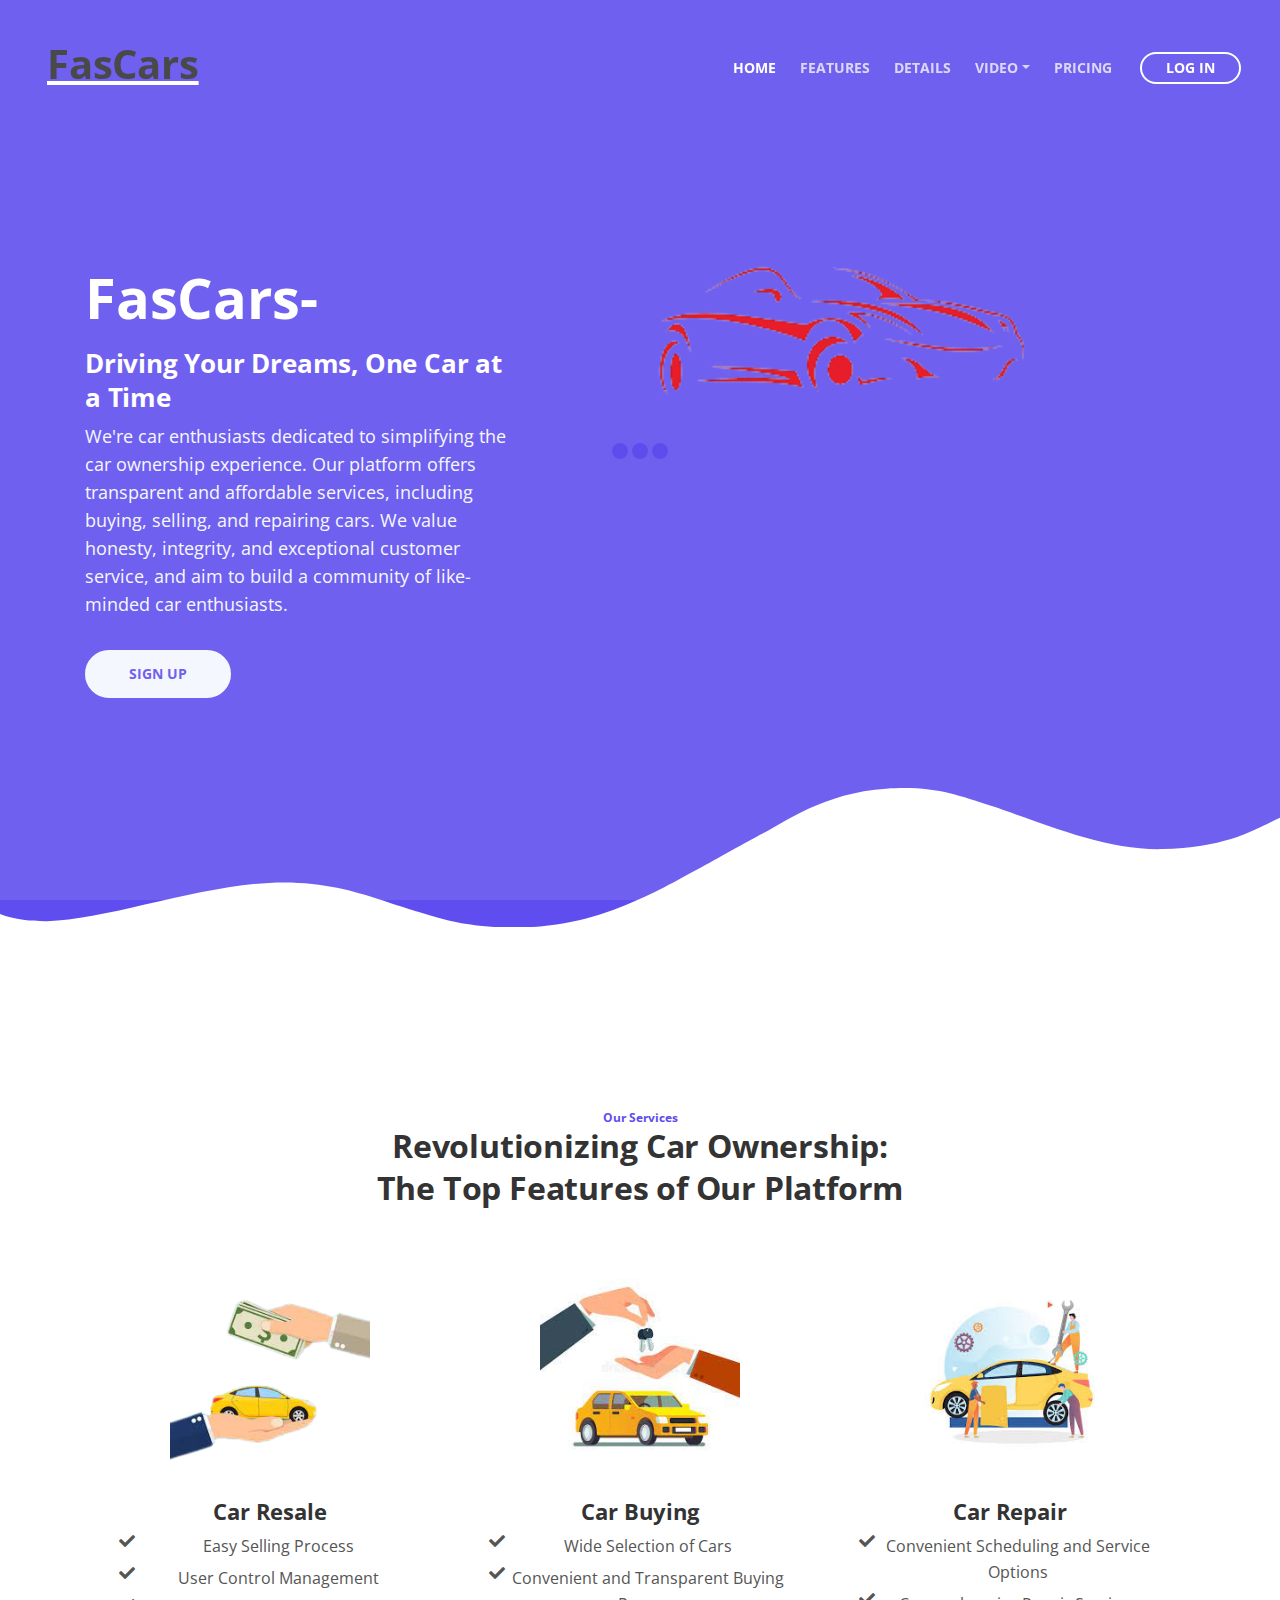
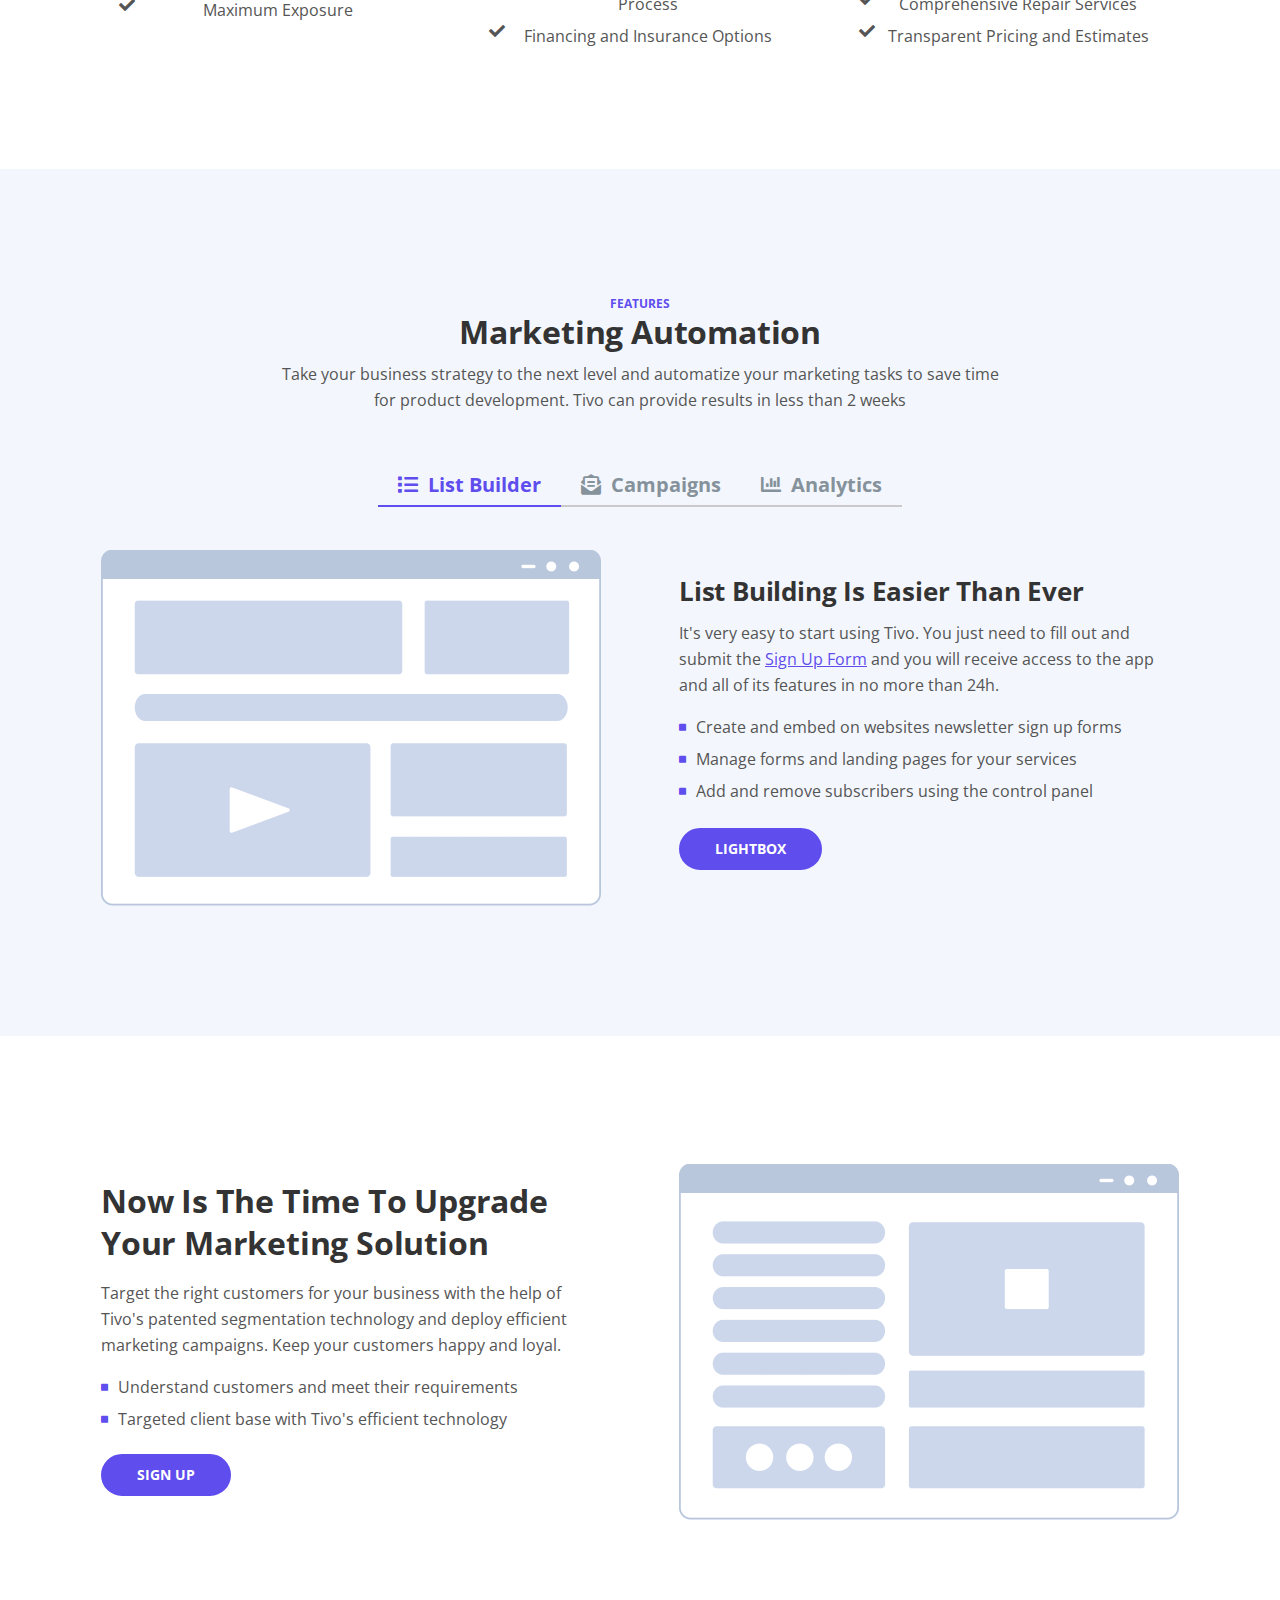
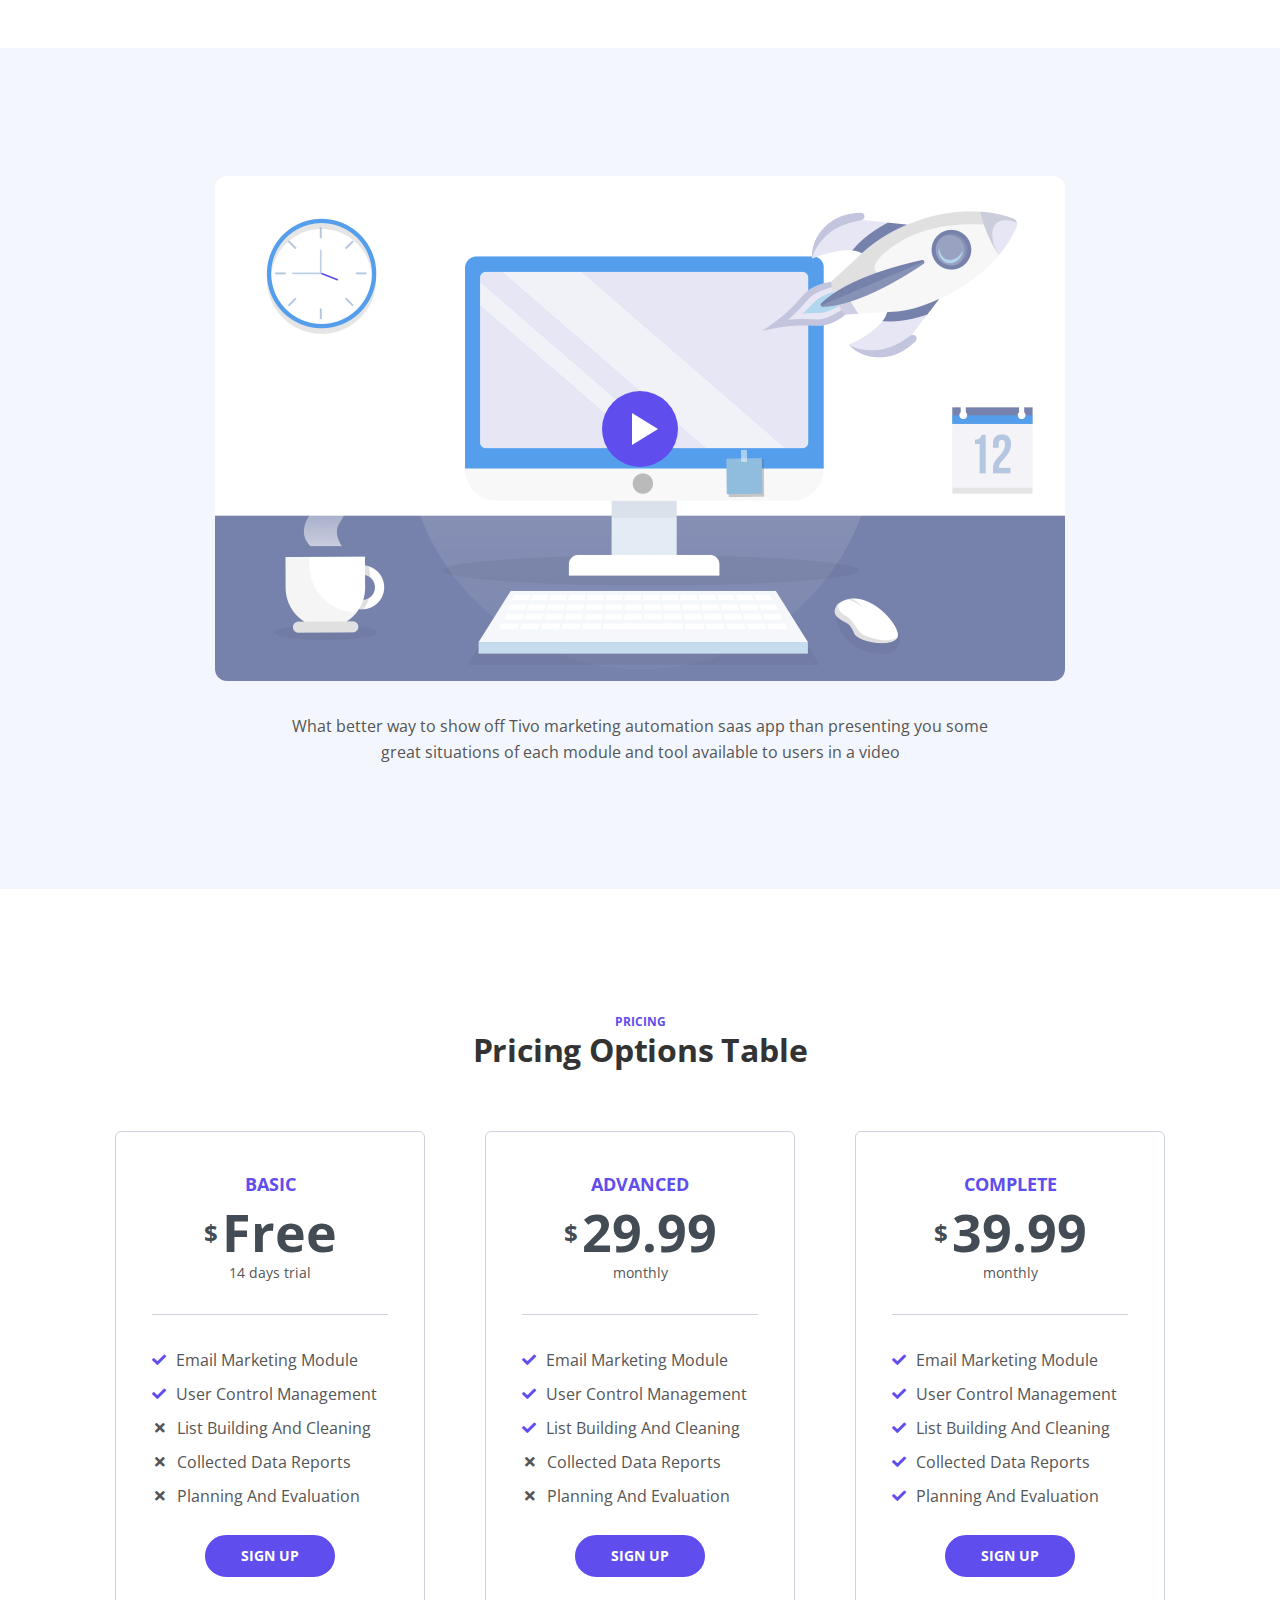
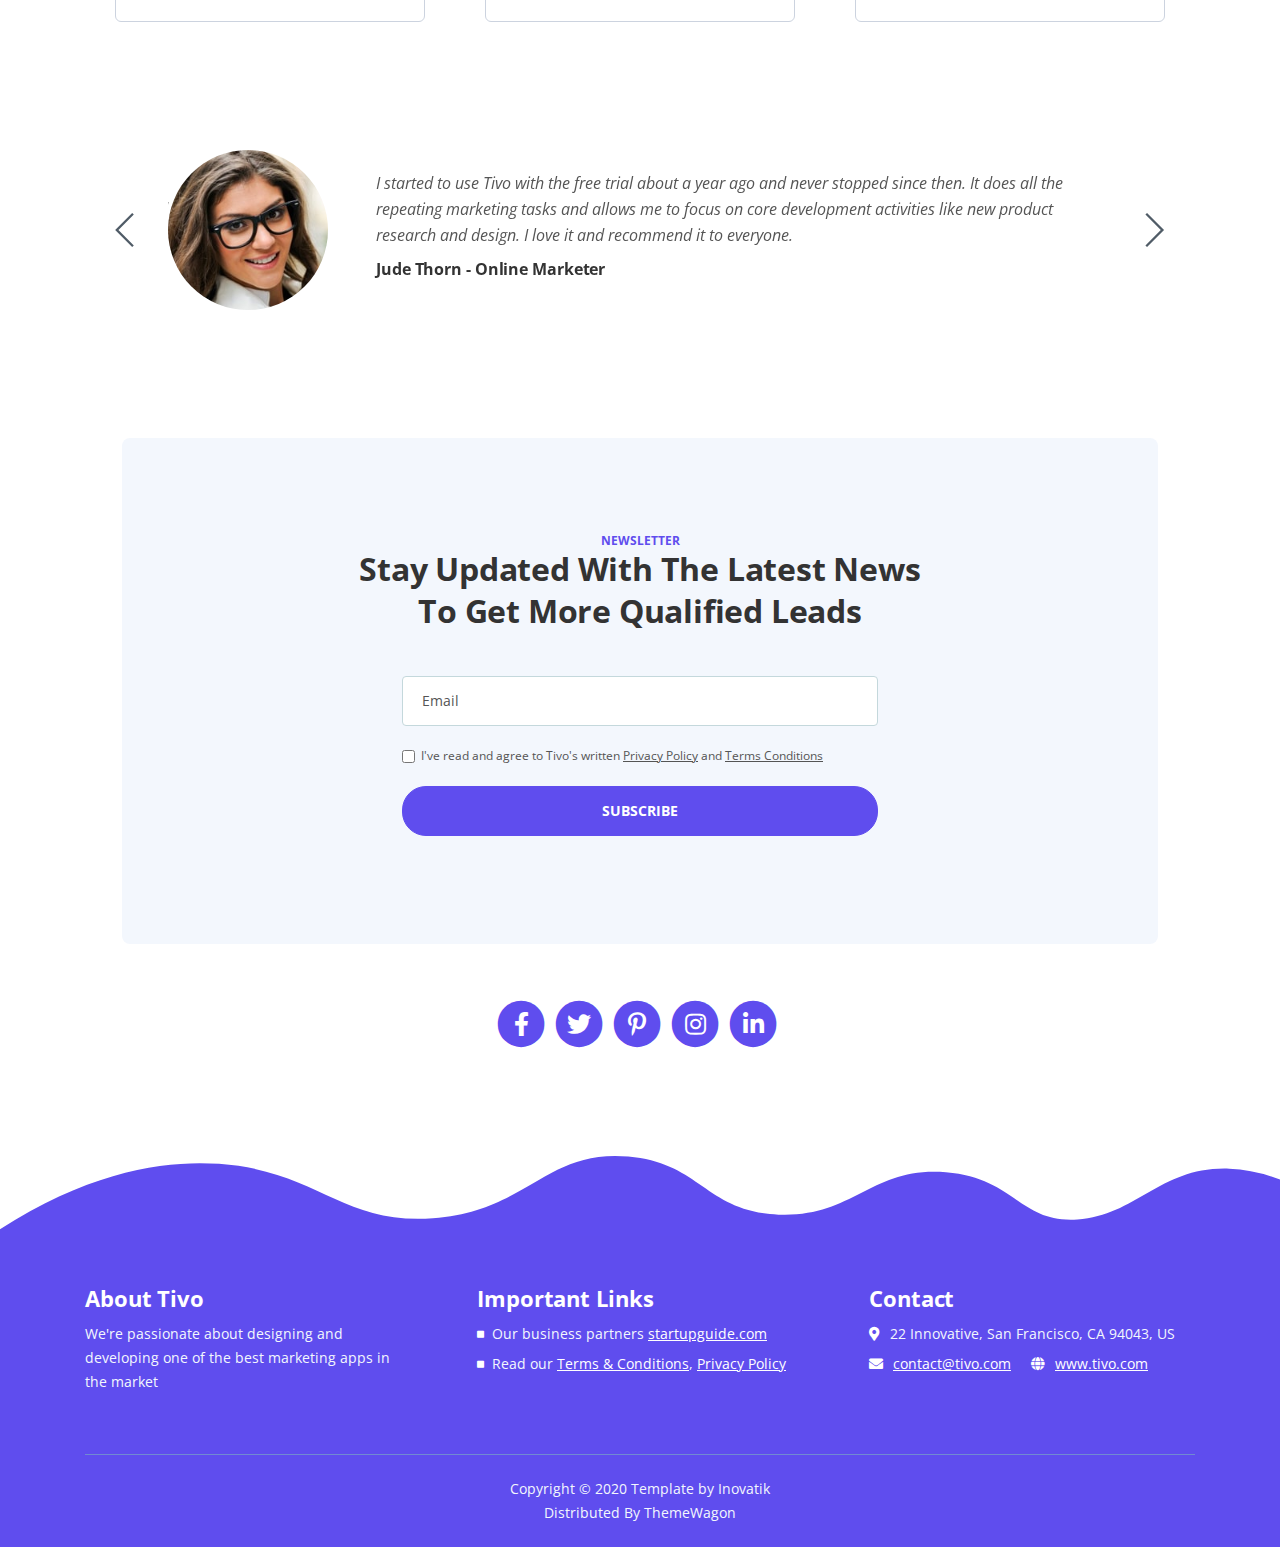
==== commit 5e87fdcb: "update" ====
--- a/index.html
+++ b/index.html
@@ -52,7 +52,7 @@
             <!-- <a class="navbar-brand logo-text page-scroll" href="index.html">Tivo</a> -->
 
             <!-- Image Logo -->
-            <a class="navbar-brand logo-image" href="index.html"><img src="images/logo.svg" alt="alternative"></a> 
+            <a class="navbar-brand" href="index.html"><h1>FasCars</h1></a> 
             
             <!-- Mobile Menu Toggle Button -->
             <button class="navbar-toggler" type="button" data-toggle="collapse" data-target="#navbarsExampleDefault" aria-controls="navbarsExampleDefault" aria-expanded="false" aria-label="Toggle navigation">
@@ -106,8 +106,8 @@
                 <div class="row">
                     <div class="col-lg-6 col-xl-5">
                         <div class="text-container">
-                            <h1>SaaS App HTML Landing Page</h1>
-                            <p class="p-large">Use Tivo to automate your marketing actions in order to reach a much larger audience</p>
+                            <h1>FasCars-</h1><h3 style="color:white;">Driving Your Dreams, One Car at a Time</h3 >
+                            <p class="p-large">We're car enthusiasts dedicated to simplifying the car ownership experience. Our platform offers transparent and affordable services, including buying, selling, and repairing cars. We value honesty, integrity, and exceptional customer service, and aim to build a community of like-minded car enthusiasts.</p>
                             <a class="btn-solid-lg page-scroll" href="sign-up.html">SIGN UP</a>
                         </div> <!-- end of text-container -->
                     </div> <!-- end of col -->
@@ -132,33 +132,7 @@
             <div class="row">
                 <div class="col-lg-12">
                     
-                    <!-- Image Slider -->
-                    <div class="slider-container">
-                        <div class="swiper-container image-slider">
-                            <div class="swiper-wrapper">
-                                <div class="swiper-slide">
-                                        <img class="img-fluid" src="images/customer-logo-1.png" alt="alternative">
-                                </div>
-                                <div class="swiper-slide">
-                                        <img class="img-fluid" src="images/customer-logo-2.png" alt="alternative">
-                                </div>
-                                <div class="swiper-slide">
-                                        <img class="img-fluid" src="images/customer-logo-3.png" alt="alternative">
-                                </div>
-                                <div class="swiper-slide">
-                                        <img class="img-fluid" src="images/customer-logo-4.png" alt="alternative">
-                                </div>
-                                <div class="swiper-slide">
-                                        <img class="img-fluid" src="images/customer-logo-5.png" alt="alternative">
-                                </div>
-                                <div class="swiper-slide">
-                                        <img class="img-fluid" src="images/customer-logo-6.png" alt="alternative">
-                                </div>
-                            </div> <!-- end of swiper-wrapper -->
-                        </div> <!-- end of swiper container -->
-                    </div> <!-- end of slider-container -->
-                    <!-- end of image slider -->
-
+                    
                 </div> <!-- end of col -->
             </div> <!-- end of row -->
         </div> <!-- end of container -->
@@ -171,8 +145,8 @@
         <div class="container">
             <div class="row">
                 <div class="col-lg-12">
-                    <div class="above-heading">DESCRIPTION</div>
-                    <h2 class="h2-heading">Marketing Automation Will Bring More Qualified Leads</h2>
+                    <div class="above-heading">Our Services</div>
+                    <h2 class="h2-heading">Revolutionizing Car Ownership: The Top Features of Our Platform</h2>
                 </div> <!-- end of col -->
             </div> <!-- end of row -->
             <div class="row">
@@ -184,8 +158,18 @@
                             <img class="img-fluid" src="images/description-1.png" alt="alternative">
                         </div>
                         <div class="card-body">
-                            <h4 class="card-title">Lists Builder</h4>
-                            <p>It's very easy to start creating email lists for your marketing actions. Just create your Tivo account</p>
+                            <h4 class="card-title">Car Resale</h4>
+                                <ul class="list-unstyled li-space-lg">
+                                    <li class="media">
+                                        <i class="fas fa-check"></i><div class="media-body">Easy Selling Process </div>
+                                    </li>
+                                    <li class="media">
+                                        <i class="fas fa-check"></i><div class="media-body">User Control Management</div>
+                                    </li>
+                                    <li class="media">
+                                        <i class="fas fa-check"></i><div class="media-body">Maximum Exposure</div>
+                                    </li>
+                                </ul>
                         </div>
                     </div>
                     <!-- end of card -->
@@ -196,8 +180,18 @@
                             <img class="img-fluid" src="images/description-2.png" alt="alternative">
                         </div>
                         <div class="card-body">
-                            <h4 class="card-title">Campaign Tracker</h4>
-                            <p>Campaigns is a feature we've developed since the beginning because it's at the core of Tivo's functionalities</p>
+                            <h4 class="card-title">Car Buying</h4>
+                            <ul class="list-unstyled li-space-lg">
+                                <li class="media">
+                                    <i class="fas fa-check"></i><div class="media-body">Wide Selection of Cars </div>
+                                </li>
+                                <li class="media">
+                                    <i class="fas fa-check"></i><div class="media-body">Convenient and Transparent Buying Process</div>
+                                </li>
+                                <li class="media">
+                                    <i class="fas fa-check"></i><div class="media-body"> Financing and Insurance Options</div>
+                                </li>
+                            </ul>
                         </div>
                     </div>
                     <!-- end of card -->
@@ -208,8 +202,19 @@
                             <img class="img-fluid" src="images/description-3.png" alt="alternative">
                         </div>
                         <div class="card-body">
-                            <h4 class="card-title">Analytics Tool</h4>
-                            <p>Tivo collects customer data in order to help you analyse different situations and take required action</p>
+                            <h4 class="card-title">Car Repair</h4>
+                            <ul class="list-unstyled li-space-lg">
+                                <li class="media">
+                                    <i class="fas fa-check"></i><div class="media-body">  Convenient Scheduling and Service Options</div>
+                                </li>
+                                <li class="media">
+                                    <i class="fas fa-check"></i><div class="media-body">Comprehensive Repair Services</div>
+                                </li>
+                                <li class="media">
+                                    <i class="fas fa-check"></i><div class="media-body">  Transparent Pricing and Estimates</div>
+                                </li>
+                            </ul>
+
                         </div>
                     </div>
                     <!-- end of card -->
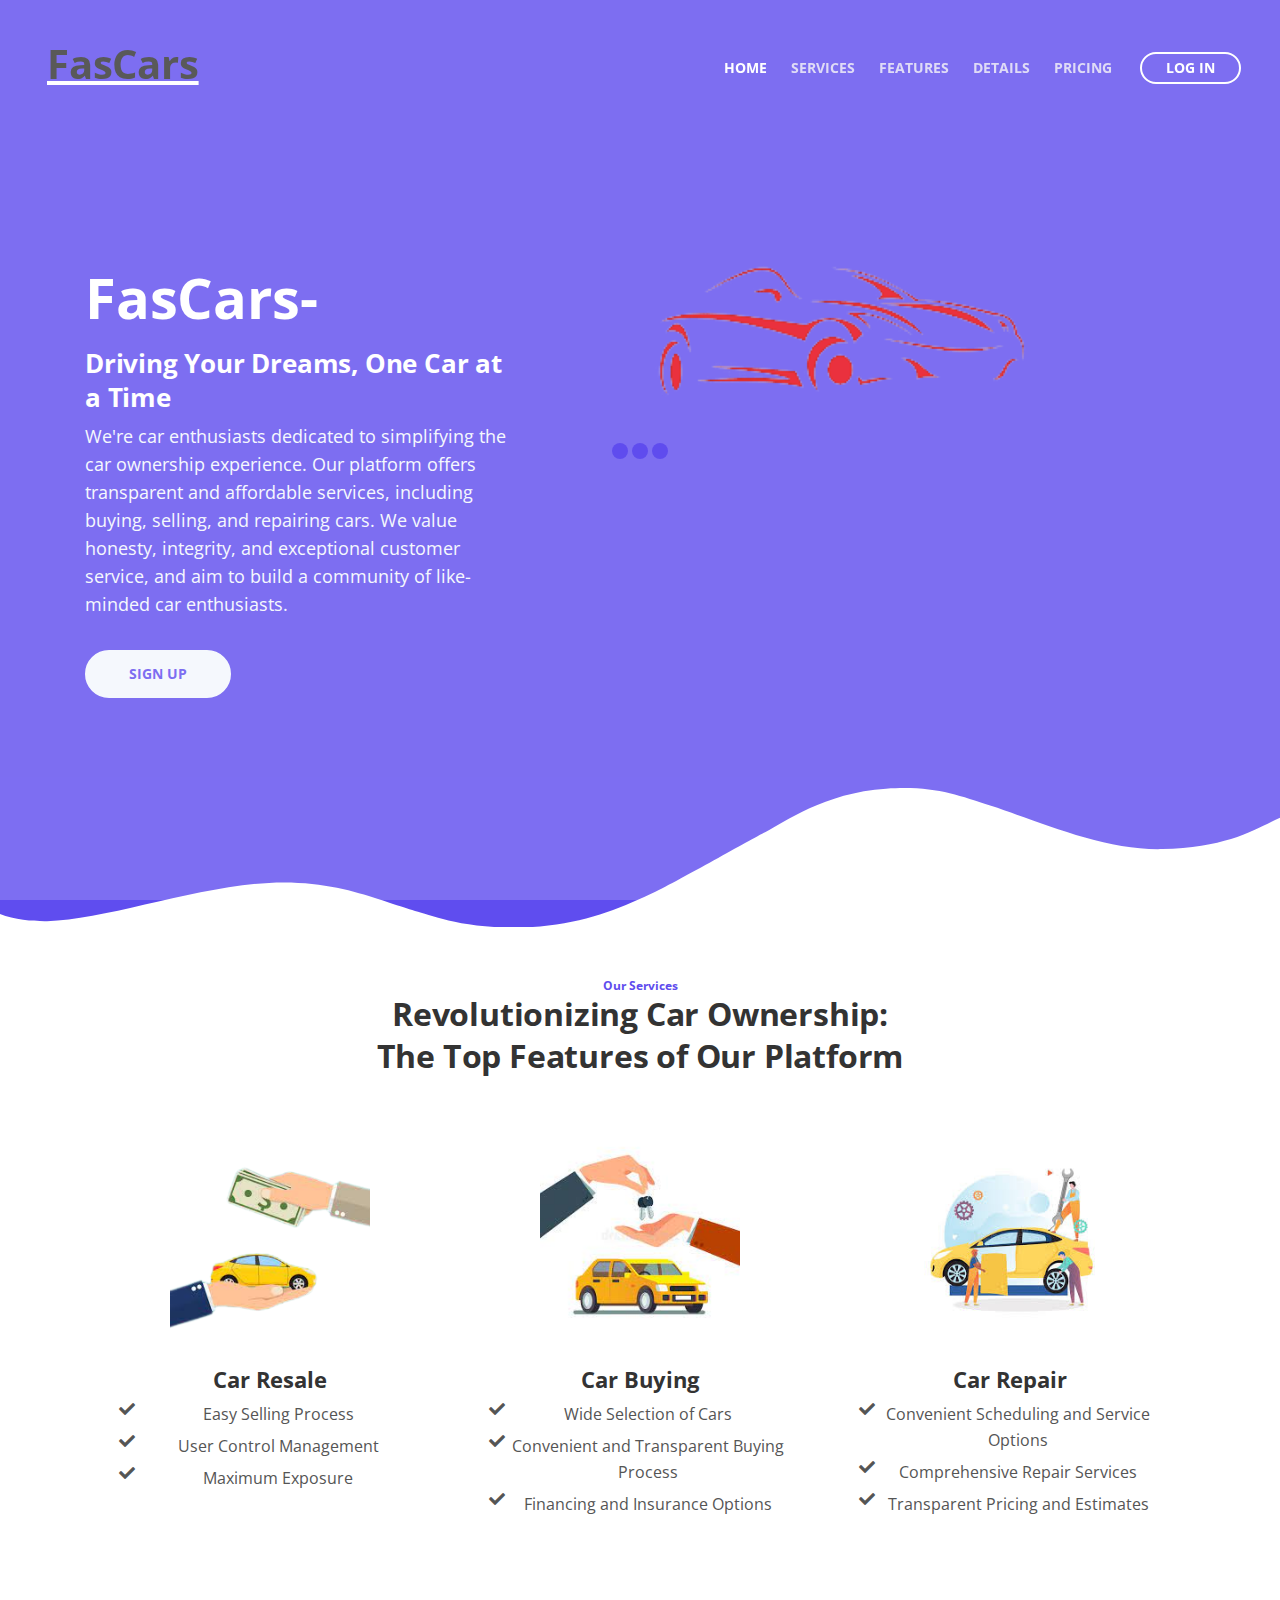
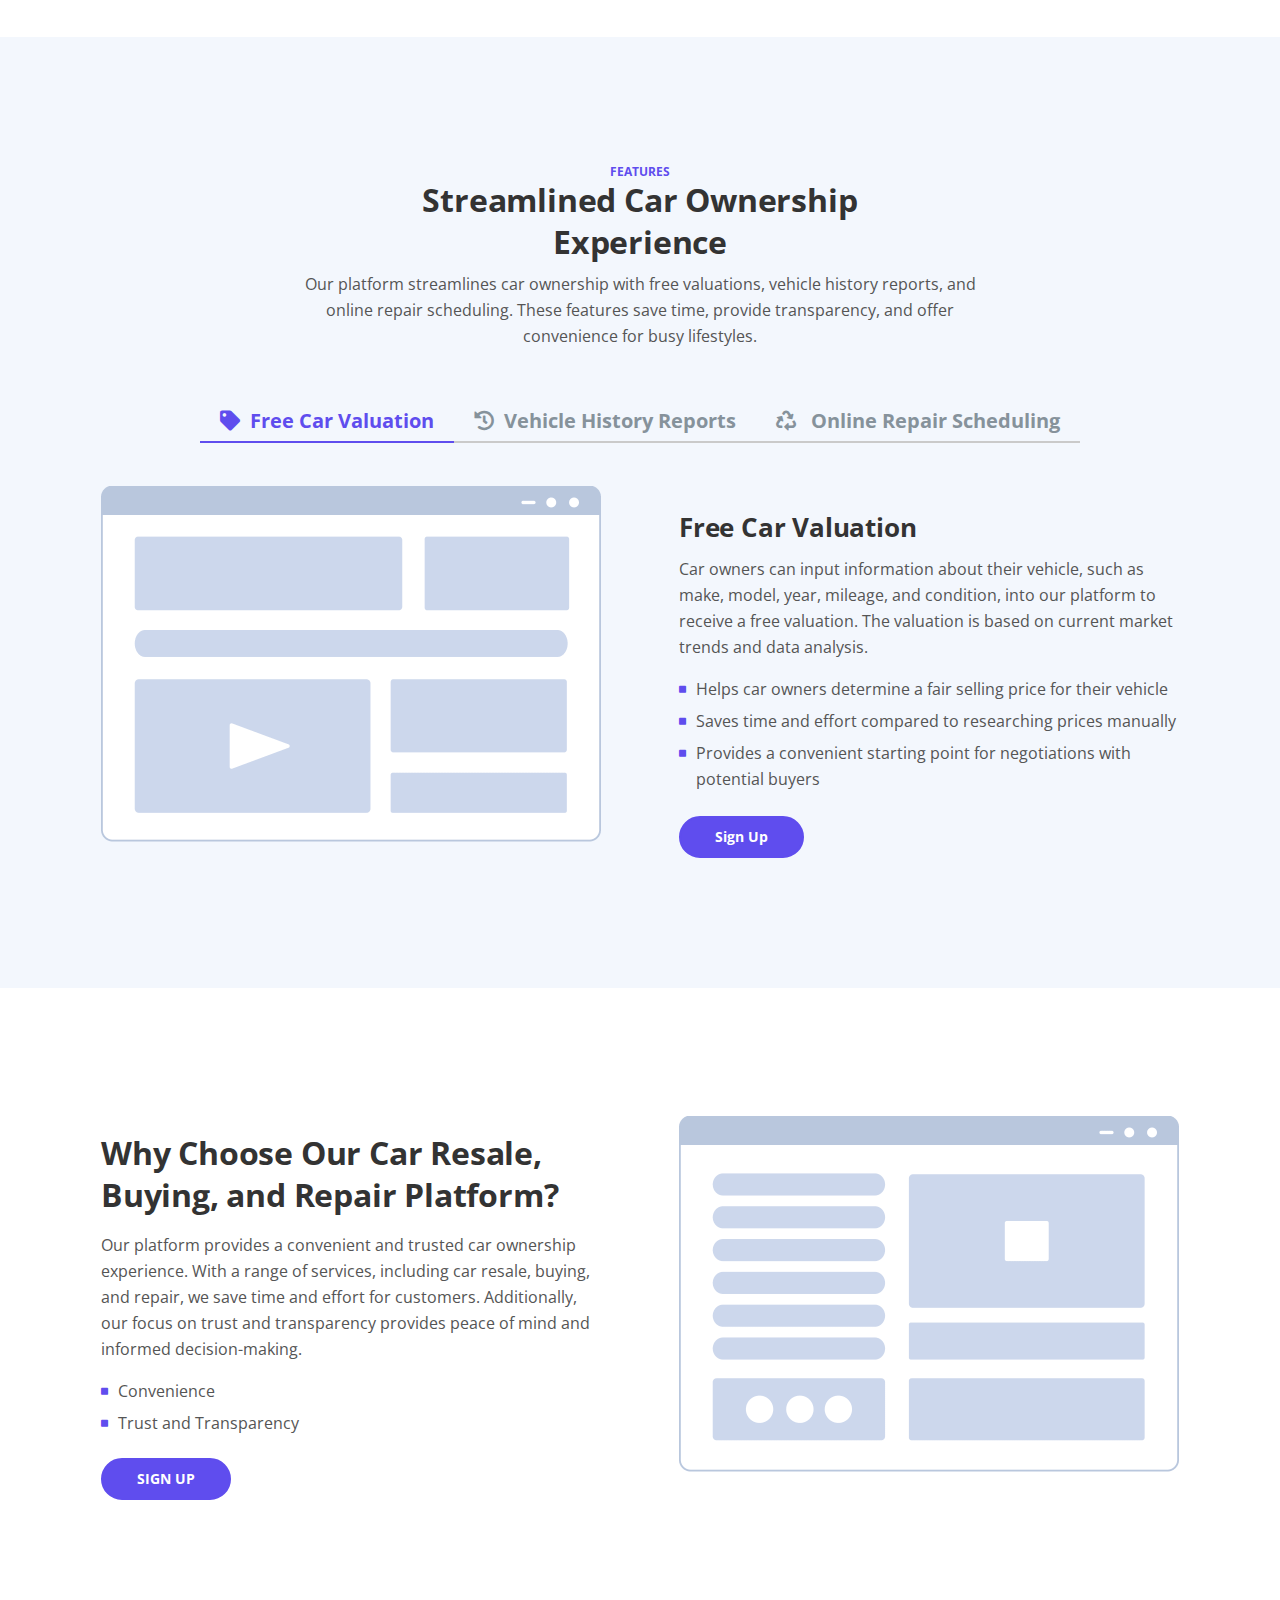
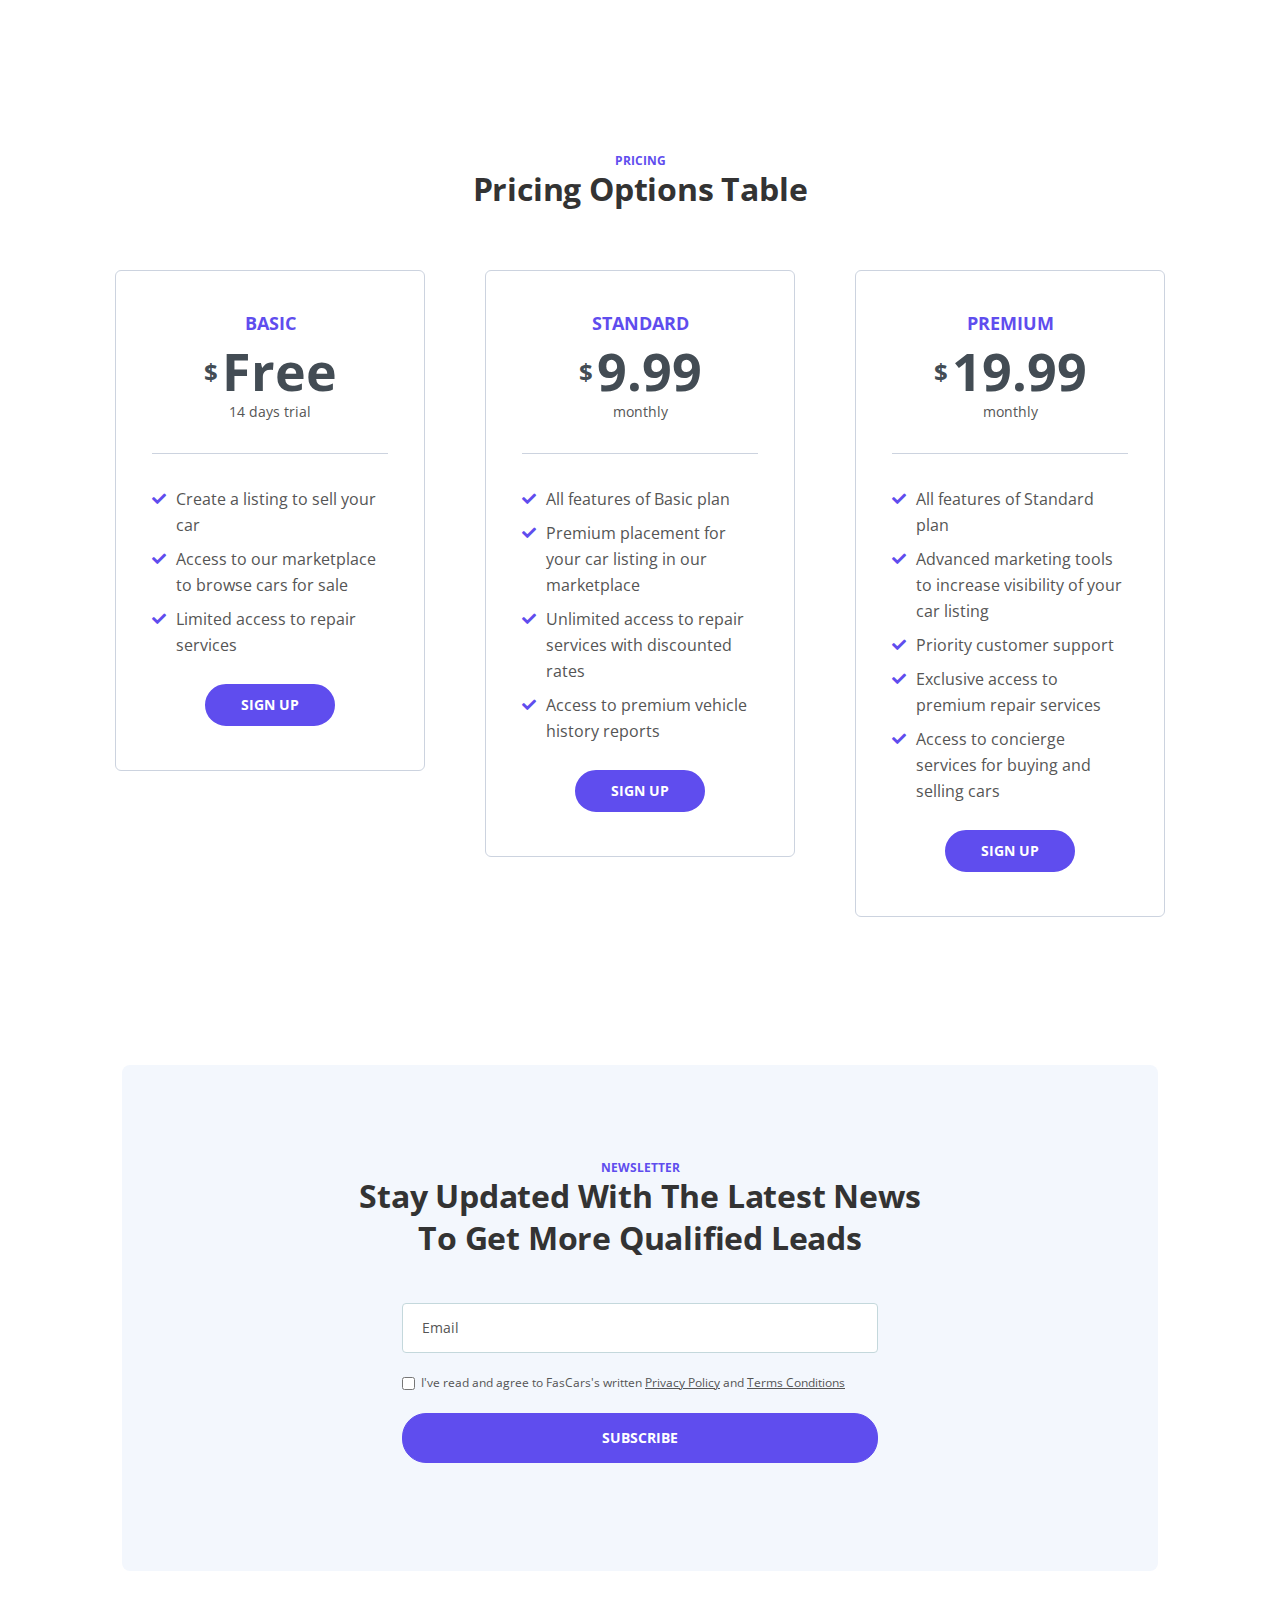
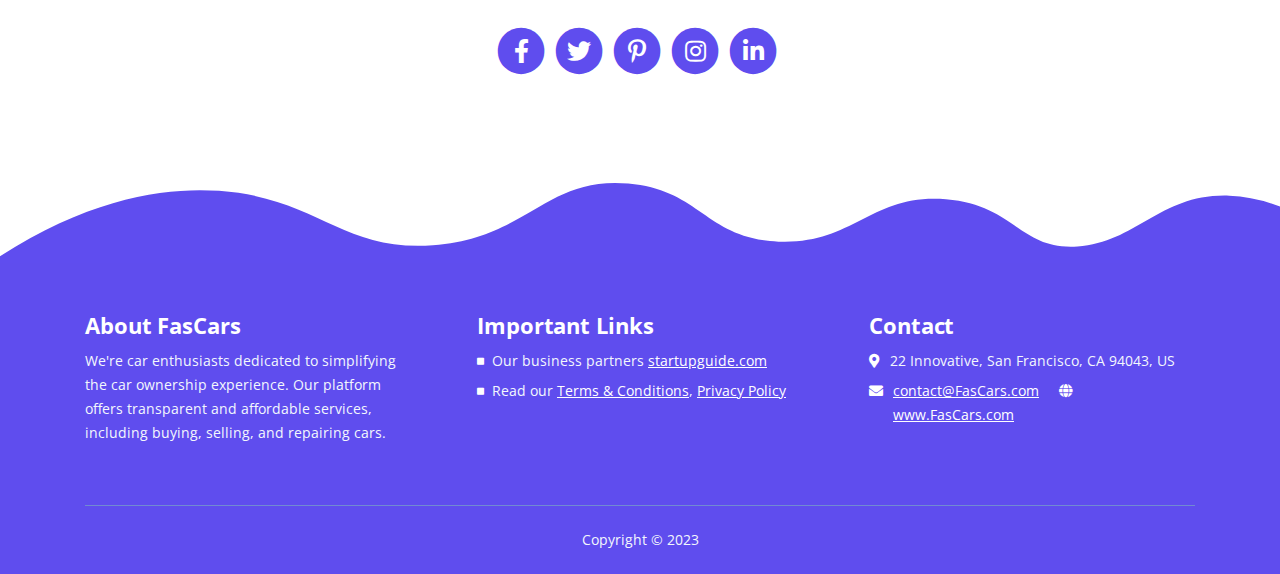
==== commit d2cc0433: "update" ====
--- a/index.html
+++ b/index.html
@@ -5,7 +5,7 @@
     <meta name="viewport" content="width=device-width, initial-scale=1, shrink-to-fit=no">
     
     <!-- SEO Meta Tags -->
-    <meta name="description" content="Tivo is a HTML landing page template built with Bootstrap to help you crate engaging presentations for SaaS apps and convert visitors into users.">
+    <meta name="description" content="FasCars is a HTML landing page template built with Bootstrap to help you crate engaging presentations for SaaS apps and convert visitors into users.">
     <meta name="author" content="Inovatik">
 
     <!-- OG Meta Tags to improve the way the post looks when you share the page on LinkedIn, Facebook, Google+ -->
@@ -18,7 +18,7 @@
 	<meta property="og:type" content="article" />
 
     <!-- Website Title -->
-    <title>Car resale </title>
+    <title>FasCars</title>
     
     <!-- Styles -->
     <link href="https://fonts.googleapis.com/css?family=Open+Sans:400,400i,700&display=swap&subset=latin-ext" rel="stylesheet">
@@ -49,7 +49,7 @@
         <div class="container">
 
             <!-- Text Logo - Use this if you don't have a graphic logo -->
-            <!-- <a class="navbar-brand logo-text page-scroll" href="index.html">Tivo</a> -->
+            <!-- <a class="navbar-brand logo-text page-scroll" href="index.html">FasCars</a> -->
 
             <!-- Image Logo -->
             <a class="navbar-brand" href="index.html"><h1>FasCars</h1></a> 
@@ -66,6 +66,11 @@
                     <li class="nav-item">
                         <a class="nav-link page-scroll" href="#header">HOME <span class="sr-only">(current)</span></a>
                     </li>
+
+                    <li class="nav-item">
+                        <a class="nav-link page-scroll" href="#services">SERVICES</a>
+                    </li>
+
                     <li class="nav-item">
                         <a class="nav-link page-scroll" href="#features">FEATURES</a>
                     </li>
@@ -73,18 +78,7 @@
                         <a class="nav-link page-scroll" href="#details">DETAILS</a>
                     </li>
 
-                    <!-- Dropdown Menu -->          
-                    <li class="nav-item dropdown">
-                        <a class="nav-link dropdown-toggle page-scroll" href="#video" id="navbarDropdown" role="button" aria-haspopup="true" aria-expanded="false">VIDEO</a>
-                        <div class="dropdown-menu" aria-labelledby="navbarDropdown">
-                            <a class="dropdown-item" href="article-details.html"><span class="item-text">ARTICLE DETAILS</span></a>
-                            <div class="dropdown-items-divide-hr"></div>
-                            <a class="dropdown-item" href="terms-conditions.html"><span class="item-text">TERMS CONDITIONS</span></a>
-                            <div class="dropdown-items-divide-hr"></div>
-                            <a class="dropdown-item" href="privacy-policy.html"><span class="item-text">PRIVACY POLICY</span></a>
-                        </div>
-                    </li>
-                    <!-- end of dropdown menu -->
+                  
 
                     <li class="nav-item">
                         <a class="nav-link page-scroll" href="#pricing">PRICING</a>
@@ -122,26 +116,15 @@
             </div> <!-- end of container -->
         </div> <!-- end of header-content -->
     </header> <!-- end of header -->
+    <!-- creating a division for just reaching services from navbar -->
+    <div id="services"></div>
+    <!-- division short cut ends here! -->
     <svg class="header-frame" data-name="Layer 1" xmlns="http://www.w3.org/2000/svg" preserveAspectRatio="none" viewBox="0 0 1920 310"><defs><style>.cls-1{fill:#5f4def;}</style></defs><title>header-frame</title><path class="cls-1" d="M0,283.054c22.75,12.98,53.1,15.2,70.635,14.808,92.115-2.077,238.3-79.9,354.895-79.938,59.97-.019,106.17,18.059,141.58,34,47.778,21.511,47.778,21.511,90,38.938,28.418,11.731,85.344,26.169,152.992,17.971,68.127-8.255,115.933-34.963,166.492-67.393,37.467-24.032,148.6-112.008,171.753-127.963,27.951-19.26,87.771-81.155,180.71-89.341,72.016-6.343,105.479,12.388,157.434,35.467,69.73,30.976,168.93,92.28,256.514,89.405,100.992-3.315,140.276-41.7,177-64.9V0.24H0V283.054Z"/></svg>
     <!-- end of header -->
 
 
-    <!-- Customers -->
-    <div class="slider-1">
-        <div class="container">
-            <div class="row">
-                <div class="col-lg-12">
-                    
-                    
-                </div> <!-- end of col -->
-            </div> <!-- end of row -->
-        </div> <!-- end of container -->
-    </div> <!-- end of slider-1 -->
-    <!-- end of customers -->
-
-
     <!-- Description -->
-    <div class="cards-1">
+    <div class="cards-1" >
         <div class="container">
             <div class="row">
                 <div class="col-lg-12">
@@ -232,8 +215,8 @@
             <div class="row">
                 <div class="col-lg-12">
                     <div class="above-heading">FEATURES</div>
-                    <h2 class="h2-heading">Marketing Automation</h2>
-                    <p class="p-heading">Take your business strategy to the next level and automatize your marketing tasks to save time for product development. Tivo can provide results in less than 2 weeks</p>
+                    <h2 class="h2-heading">Streamlined Car Ownership Experience</h2>
+                    <p class="p-heading">Our platform streamlines car ownership with free valuations, vehicle history reports, and online repair scheduling. These features save time, provide transparency, and offer convenience for busy lifestyles.</p>
                 </div> <!-- end of col -->
             </div> <!-- end of row -->
             <div class="row">
@@ -242,13 +225,13 @@
                     <!-- Tabs Links -->
                     <ul class="nav nav-tabs" id="argoTabs" role="tablist">
                         <li class="nav-item">
-                            <a class="nav-link active" id="nav-tab-1" data-toggle="tab" href="#tab-1" role="tab" aria-controls="tab-1" aria-selected="true"><i class="fas fa-list"></i>List Builder</a>
+                            <a class="nav-link active" id="nav-tab-1" data-toggle="tab" href="#tab-1" role="tab" aria-controls="tab-1" aria-selected="true"><i class="fas fa-tag"></i>Free Car Valuation</a>
                         </li>
                         <li class="nav-item">
-                            <a class="nav-link" id="nav-tab-2" data-toggle="tab" href="#tab-2" role="tab" aria-controls="tab-2" aria-selected="false"><i class="fas fa-envelope-open-text"></i>Campaigns</a>
+                            <a class="nav-link" id="nav-tab-2" data-toggle="tab" href="#tab-2" role="tab" aria-controls="tab-2" aria-selected="false"><i class="fas fa-history"></i>Vehicle History Reports</a>
                         </li>
                         <li class="nav-item">
-                            <a class="nav-link" id="nav-tab-3" data-toggle="tab" href="#tab-3" role="tab" aria-controls="tab-3" aria-selected="false"><i class="fas fa-chart-bar"></i>Analytics</a>
+                            <a class="nav-link" id="nav-tab-3" data-toggle="tab" href="#tab-3" role="tab" aria-controls="tab-3" aria-selected="false"><i class="fas fa-recycle"></i> Online Repair Scheduling</a>
                         </li>
                     </ul>
                     <!-- end of tabs links -->
@@ -266,23 +249,23 @@
                                 </div> <!-- end of col -->
                                 <div class="col-lg-6">
                                     <div class="text-container">
-                                        <h3>List Building Is Easier Than Ever</h3>
-                                        <p>It's very easy to start using Tivo. You just need to fill out and submit the <a class="blue page-scroll" href="sign-up.html">Sign Up Form</a> and you will receive access to the app and all of its features in no more than 24h.</p>
+                                        <h3>Free Car Valuation</h3>
+                                        <p> Car owners can input information about their vehicle, such as make, model, year, mileage, and condition, into our platform to receive a free valuation. The valuation is based on current market trends and data analysis. </p>
                                         <ul class="list-unstyled li-space-lg">
                                             <li class="media">
                                                 <i class="fas fa-square"></i>
-                                                <div class="media-body">Create and embed on websites newsletter sign up forms</div>
-                                            </li>
-                                            <li class="media">
-                                                <i class="fas fa-square"></i>
-                                                <div class="media-body">Manage forms and landing pages for your services</div>
-                                            </li>
-                                            <li class="media">
-                                                <i class="fas fa-square"></i>
-                                                <div class="media-body">Add and remove subscribers using the control panel</div>
+                                                <div class="media-body">Helps car owners determine a fair selling price for their vehicle</div>
+                                            </li>
+                                            <li class="media">
+                                                <i class="fas fa-square"></i>
+                                                <div class="media-body">Saves time and effort compared to researching prices manually</div>
+                                            </li>
+                                            <li class="media">
+                                                <i class="fas fa-square"></i>
+                                                <div class="media-body">Provides a convenient starting point for negotiations with potential buyers</div>
                                             </li>
                                         </ul>
-                                        <a class="btn-solid-reg popup-with-move-anim" href="#details-lightbox-1">LIGHTBOX</a>
+                                        <a class="btn-solid-reg" href="sign-up.html">Sign Up</a>
                                     </div> <!-- end of text-container -->
                                 </div> <!-- end of col -->
                             </div> <!-- end of row -->
@@ -299,23 +282,23 @@
                                 </div> <!-- end of col -->
                                 <div class="col-lg-6">
                                     <div class="text-container">
-                                        <h3>Campaigns Monitoring Tools</h3>
-                                        <p>Campaigns monitoring is a feature we've developed since the beginning because it's at the core of Tivo and basically to any marketing activity focused on results.</p>
+                                        <h3>Vehicle History Reports</h3>
+                                        <p>Buyers can access detailed vehicle history reports through our platform by inputting the car's VIN number. The report includes information about previous owners, accidents, repairs, and more.</p>
                                         <ul class="list-unstyled li-space-lg">
                                             <li class="media">
                                                 <i class="fas fa-square"></i>
-                                                <div class="media-body">Easily plan campaigns and schedule their starting date</div>
-                                            </li>
-                                            <li class="media">
-                                                <i class="fas fa-square"></i>
-                                                <div class="media-body">Start campaigns and follow their evolution closely</div>
-                                            </li>
-                                            <li class="media">
-                                                <i class="fas fa-square"></i>
-                                                <div class="media-body">Evaluate campaign results and optimize future actions</div>
+                                                <div class="media-body">Helps buyers make informed purchasing decisions</div>
+                                            </li>
+                                            <li class="media">
+                                                <i class="fas fa-square"></i>
+                                                <div class="media-body">Provides transparency and peace of mind for both buyers and sellers</div>
+                                            </li>
+                                            <li class="media">
+                                                <i class="fas fa-square"></i>
+                                                <div class="media-body">Reduces the risk of buying a car with hidden issues or defects</div>
                                             </li>
                                         </ul>
-                                        <a class="btn-solid-reg popup-with-move-anim" href="#details-lightbox-2">LIGHTBOX</a>
+                                        <a class="btn-solid-reg" href="sign-up.html">Sign Up</a>
                                     </div> <!-- end of text-container -->
                                 </div> <!-- end of col -->
                             </div> <!-- end of row -->
@@ -332,23 +315,23 @@
                                 </div> <!-- end of col -->
                                 <div class="col-lg-6">
                                     <div class="text-container">
-                                        <h3>Analytics Control Panel</h3>
-                                        <p>Analytics control  panel is important for every marketing team so it's beed implemented from the begging and designed to produce reports based on very little input information.</p>
+                                        <h3>Online Repair Scheduling</h3>
+                                        <p>Car owners can schedule repair and maintenance services through our platform by selecting the type of service needed and choosing a date and time that works for them. They can also request pick-up and drop-off services for added convenience.</p>
                                         <ul class="list-unstyled li-space-lg">
                                             <li class="media">
                                                 <i class="fas fa-square"></i>
-                                                <div class="media-body">If you set it up correctly you will get acces to great intel</div>
-                                            </li>
-                                            <li class="media">
-                                                <i class="fas fa-square"></i>
-                                                <div class="media-body">Easy to integrate in your websites and landing pages</div>
-                                            </li>
-                                            <li class="media">
-                                                <i class="fas fa-square"></i>
-                                                <div class="media-body">The generated reports are important for your strategy</div>
+                                                <div class="media-body">Saves time and hassle compared to scheduling repairs in-person or over the phone</div>
+                                            </li>
+                                            <li class="media">
+                                                <i class="fas fa-square"></i>
+                                                <div class="media-body">Provides a clear timeline for when repairs will be completed</div>
+                                            </li>
+                                            <li class="media">
+                                                <i class="fas fa-square"></i>
+                                                <div class="media-body">Offers flexible scheduling options to accommodate busy lifestyles.</div>
                                             </li>
                                         </ul>
-                                        <a class="btn-solid-reg popup-with-move-anim" href="#details-lightbox-3">LIGHTBOX</a>
+                                        <a class="btn-solid-reg" href="sign-up.html">Sign Up</a>
                                     </div> <!-- end of text-container -->
                                 </div> <!-- end of col -->
                             </div> <!-- end of row -->
@@ -365,151 +348,22 @@
     <!-- end of features -->
 
 
-    <!-- Details Lightboxes -->
-    <!-- Details Lightbox 1 -->
-	<div id="details-lightbox-1" class="lightbox-basic zoom-anim-dialog mfp-hide">
-        <div class="container">
-            <div class="row">
-                <button title="Close (Esc)" type="button" class="mfp-close x-button">×</button>
-                <div class="col-lg-8">
-                    <div class="image-container">
-                        <img class="img-fluid" src="images/details-lightbox.png" alt="alternative">
-                    </div> <!-- end of image-container -->
-                </div> <!-- end of col -->
-                <div class="col-lg-4">
-                    <h3>List Building</h3>
-                    <hr>
-                    <h5>Core service</h5>
-                    <p>It's very easy to start using Tivo. You just need to fill out and submit the Sign Up Form and you will receive access to the app.</p>
-                    <ul class="list-unstyled li-space-lg">
-                        <li class="media">
-                            <i class="fas fa-square"></i><div class="media-body">List building framework</div>
-                        </li>
-                        <li class="media">
-                            <i class="fas fa-square"></i><div class="media-body">Easy database browsing</div>
-                        </li>
-                        <li class="media">
-                            <i class="fas fa-square"></i><div class="media-body">User administration</div>
-                        </li>
-                        <li class="media">
-                            <i class="fas fa-square"></i><div class="media-body">Automate user signup</div>
-                        </li>
-                        <li class="media">
-                            <i class="fas fa-square"></i><div class="media-body">Quick formatting tools</div>
-                        </li>
-                        <li class="media">
-                            <i class="fas fa-square"></i><div class="media-body">Fast email checking</div>
-                        </li>
-                    </ul>
-                    <a class="btn-solid-reg mfp-close" href="sign-up.html">SIGN UP</a> <a class="btn-outline-reg mfp-close as-button" href="#screenshots">BACK</a>
-                </div> <!-- end of col -->
-            </div> <!-- end of row -->
-        </div> <!-- end of container -->
-    </div> <!-- end of lightbox-basic -->
-    <!-- end of details lightbox 1 -->
-
-    <!-- Details Lightbox 2 -->
-	<div id="details-lightbox-2" class="lightbox-basic zoom-anim-dialog mfp-hide">
-        <div class="container">
-            <div class="row">
-                <button title="Close (Esc)" type="button" class="mfp-close x-button">×</button>
-                <div class="col-lg-8">
-                    <div class="image-container">
-                        <img class="img-fluid" src="images/details-lightbox.png" alt="alternative">
-                    </div> <!-- end of image-container -->
-                </div> <!-- end of col -->
-                <div class="col-lg-4">
-                    <h3>Campaign Monitoring</h3>
-                    <hr>
-                    <h5>Core service</h5>
-                    <p>It's very easy to start using Tivo. You just need to fill out and submit the Sign Up Form and you will receive access to the app.</p>
-                    <ul class="list-unstyled li-space-lg">
-                        <li class="media">
-                            <i class="fas fa-square"></i><div class="media-body">List building framework</div>
-                        </li>
-                        <li class="media">
-                            <i class="fas fa-square"></i><div class="media-body">Easy database browsing</div>
-                        </li>
-                        <li class="media">
-                            <i class="fas fa-square"></i><div class="media-body">User administration</div>
-                        </li>
-                        <li class="media">
-                            <i class="fas fa-square"></i><div class="media-body">Automate user signup</div>
-                        </li>
-                        <li class="media">
-                            <i class="fas fa-square"></i><div class="media-body">Quick formatting tools</div>
-                        </li>
-                        <li class="media">
-                            <i class="fas fa-square"></i><div class="media-body">Fast email checking</div>
-                        </li>
-                    </ul>
-                    <a class="btn-solid-reg mfp-close" href="sign-up.html">SIGN UP</a> <a class="btn-outline-reg mfp-close as-button" href="#screenshots">BACK</a>
-                </div> <!-- end of col -->
-            </div> <!-- end of row -->
-        </div> <!-- end of container -->
-    </div> <!-- end of lightbox-basic -->
-    <!-- end of details lightbox 2 -->
-
-    <!-- Details Lightbox 3 -->
-	<div id="details-lightbox-3" class="lightbox-basic zoom-anim-dialog mfp-hide">
-        <div class="container">
-            <div class="row">
-                <button title="Close (Esc)" type="button" class="mfp-close x-button">×</button>
-                <div class="col-lg-8">
-                    <div class="image-container">
-                        <img class="img-fluid" src="images/details-lightbox.png" alt="alternative">
-                    </div> <!-- end of image-container -->
-                </div> <!-- end of col -->
-                <div class="col-lg-4">
-                    <h3>Analytics Tools</h3>
-                    <hr>
-                    <h5>Core service</h5>
-                    <p>It's very easy to start using Tivo. You just need to fill out and submit the Sign Up Form and you will receive access to the app.</p>
-                    <ul class="list-unstyled li-space-lg">
-                        <li class="media">
-                            <i class="fas fa-square"></i><div class="media-body">List building framework</div>
-                        </li>
-                        <li class="media">
-                            <i class="fas fa-square"></i><div class="media-body">Easy database browsing</div>
-                        </li>
-                        <li class="media">
-                            <i class="fas fa-square"></i><div class="media-body">User administration</div>
-                        </li>
-                        <li class="media">
-                            <i class="fas fa-square"></i><div class="media-body">Automate user signup</div>
-                        </li>
-                        <li class="media">
-                            <i class="fas fa-square"></i><div class="media-body">Quick formatting tools</div>
-                        </li>
-                        <li class="media">
-                            <i class="fas fa-square"></i><div class="media-body">Fast email checking</div>
-                        </li>
-                    </ul>
-                    <a class="btn-solid-reg mfp-close" href="sign-up.html">SIGN UP</a> <a class="btn-outline-reg mfp-close as-button" href="#screenshots">BACK</a>
-                </div> <!-- end of col -->
-            </div> <!-- end of row -->
-        </div> <!-- end of container -->
-    </div> <!-- end of lightbox-basic -->
-    <!-- end of details lightbox 3 -->
-    <!-- end of details lightboxes -->
-
-
     <!-- Details -->
     <div id="details" class="basic-1">
         <div class="container">
             <div class="row">
                 <div class="col-lg-6">
                     <div class="text-container">
-                        <h2>Now Is The Time To Upgrade Your Marketing Solution</h2>
-                        <p>Target the right customers for your business with the help of Tivo's patented segmentation technology and deploy efficient marketing campaigns. Keep your customers happy and loyal.</p>
+                        <h2>Why Choose Our Car Resale, Buying, and Repair Platform?</h2>
+                        <p>Our platform provides a convenient and trusted car ownership experience. With a range of services, including car resale, buying, and repair, we save time and effort for customers. Additionally, our focus on trust and transparency provides peace of mind and informed decision-making.</p>
                         <ul class="list-unstyled li-space-lg">
                             <li class="media">
                                 <i class="fas fa-square"></i>
-                                <div class="media-body">Understand customers and meet their requirements</div>
+                                <div class="media-body">Convenience</div>
                             </li>
                             <li class="media">
                                 <i class="fas fa-square"></i>
-                                <div class="media-body">Targeted client base with Tivo's efficient technology</div>
+                                <div class="media-body">Trust and Transparency</div>
                             </li>
                         </ul>
                         <a class="btn-solid-reg page-scroll" href="sign-up.html">SIGN UP</a>
@@ -524,34 +378,6 @@
         </div> <!-- end of container -->
     </div> <!-- end of basic-1 -->
     <!-- end of details -->
-
-
-    <!-- Video -->
-    <div id="video" class="basic-2">
-        <div class="container">
-            <div class="row">
-                <div class="col-lg-12">
-
-                    <!-- Video Preview -->
-                    <div class="image-container">
-                        <div class="video-wrapper">
-                            <a class="popup-youtube" href="https://www.youtube.com/watch?v=fLCjQJCekTs" data-effect="fadeIn">
-                                <img class="img-fluid" src="images/video-image.png" alt="alternative">
-                                <span class="video-play-button">
-                                    <span></span>
-                                </span>
-                            </a>
-                        </div> <!-- end of video-wrapper -->
-                    </div> <!-- end of image-container -->
-                    <!-- end of video preview -->
-
-                    <div class="p-heading">What better way to show off Tivo marketing automation saas app than presenting you some great situations of each module and tool available to users in a video</div>        
-                </div> <!-- end of col -->
-            </div> <!-- end of row -->
-        </div> <!-- end of container -->
-    </div> <!-- end of basic-2 -->
-    <!-- end of video -->
-
 
     <!-- Pricing -->
     <div id="pricing" class="cards-2">
@@ -574,19 +400,13 @@
                             <div class="divider"></div>
                             <ul class="list-unstyled li-space-lg">
                                 <li class="media">
-                                    <i class="fas fa-check"></i><div class="media-body">Email Marketing Module</div>
-                                </li>
-                                <li class="media">
-                                    <i class="fas fa-check"></i><div class="media-body">User Control Management</div>
-                                </li>
-                                <li class="media">
-                                    <i class="fas fa-times"></i><div class="media-body">List Building And Cleaning</div>
-                                </li>
-                                <li class="media">
-                                    <i class="fas fa-times"></i><div class="media-body">Collected Data Reports</div>
-                                </li>
-                                <li class="media">
-                                    <i class="fas fa-times"></i><div class="media-body">Planning And Evaluation</div>
+                                    <i class="fas fa-check"></i><div class="media-body">Create a listing to sell your car</div>
+                                </li>
+                                <li class="media">
+                                    <i class="fas fa-check"></i><div class="media-body">Access to our marketplace to browse cars for sale</div>
+                                </li>
+                                <li class="media">
+                                    <i class="fas fa-check"></i><div class="media-body">Limited access to repair services</div>
                                 </li>
                             </ul>
                             <div class="button-wrapper">
@@ -599,25 +419,22 @@
                     <!-- Card-->
                     <div class="card">
                         <div class="card-body">
-                            <div class="card-title">ADVANCED</div>
-                            <div class="price"><span class="currency">$</span><span class="value">29.99</span></div>
+                            <div class="card-title">STANDARD</div>
+                            <div class="price"><span class="currency">$</span><span class="value">9.99</span></div>
                             <div class="frequency">monthly</div>
                             <div class="divider"></div>
                             <ul class="list-unstyled li-space-lg">
                                 <li class="media">
-                                    <i class="fas fa-check"></i><div class="media-body">Email Marketing Module</div>
-                                </li>
-                                <li class="media">
-                                    <i class="fas fa-check"></i><div class="media-body">User Control Management</div>
-                                </li>
-                                <li class="media">
-                                    <i class="fas fa-check"></i><div class="media-body">List Building And Cleaning</div>
-                                </li>
-                                <li class="media">
-                                    <i class="fas fa-times"></i><div class="media-body">Collected Data Reports</div>
-                                </li>
-                                <li class="media">
-                                    <i class="fas fa-times"></i><div class="media-body">Planning And Evaluation</div>
+                                    <i class="fas fa-check"></i><div class="media-body">All features of Basic plan</div>
+                                </li>
+                                <li class="media">
+                                    <i class="fas fa-check"></i><div class="media-body">Premium placement for your car listing in our marketplace</div>
+                                </li>
+                                <li class="media">
+                                    <i class="fas fa-check"></i><div class="media-body">Unlimited access to repair services with discounted rates</div>
+                                </li>
+                                <li class="media">
+                                    <i class="fas fa-check"></i><div class="media-body">Access to premium vehicle history reports</div>
                                 </li>
                             </ul>
                             <div class="button-wrapper">
@@ -633,25 +450,25 @@
                             <p class="best-value">Best Value</p>
                         </div> -->
                         <div class="card-body">
-                            <div class="card-title">COMPLETE</div>
-                            <div class="price"><span class="currency">$</span><span class="value">39.99</span></div>
+                            <div class="card-title">PREMIUM</div>
+                            <div class="price"><span class="currency">$</span><span class="value">19.99</span></div>
                             <div class="frequency">monthly</div>
                             <div class="divider"></div>
                             <ul class="list-unstyled li-space-lg">
                                 <li class="media">
-                                    <i class="fas fa-check"></i><div class="media-body">Email Marketing Module</div>
-                                </li>
-                                <li class="media">
-                                    <i class="fas fa-check"></i><div class="media-body">User Control Management</div>
-                                </li>
-                                <li class="media">
-                                    <i class="fas fa-check"></i><div class="media-body">List Building And Cleaning</div>
-                                </li>
-                                <li class="media">
-                                    <i class="fas fa-check"></i><div class="media-body">Collected Data Reports</div>
-                                </li>
-                                <li class="media">
-                                    <i class="fas fa-check"></i><div class="media-body">Planning And Evaluation</div>
+                                    <i class="fas fa-check"></i><div class="media-body">All features of Standard plan</div>
+                                </li>
+                                <li class="media">
+                                    <i class="fas fa-check"></i><div class="media-body">Advanced marketing tools to increase visibility of your car listing</div>
+                                </li>
+                                <li class="media">
+                                    <i class="fas fa-check"></i><div class="media-body">Priority customer support</div>
+                                </li>
+                                <li class="media">
+                                    <i class="fas fa-check"></i><div class="media-body">Exclusive access to premium repair services</div>
+                                </li>
+                                <li class="media">
+                                    <i class="fas fa-check"></i><div class="media-body">Access to concierge services for buying and selling cars</div>
                                 </li>
                             </ul>
                             <div class="button-wrapper">
@@ -666,84 +483,6 @@
         </div> <!-- end of container -->
     </div> <!-- end of cards-2 -->
     <!-- end of pricing -->
-
-
-    <!-- Testimonials -->
-    <div class="slider-2">
-        <div class="container">
-            <div class="row">
-                <div class="col-lg-12">      
-                    
-                    <!-- Text Slider -->
-                    <div class="slider-container">
-                        <div class="swiper-container text-slider">
-                            <div class="swiper-wrapper">
-                                
-                                <!-- Slide -->
-                                <div class="swiper-slide">
-                                    <div class="image-wrapper">
-                                        <img class="img-fluid" src="images/testimonial-1.jpg" alt="alternative">
-                                    </div> <!-- end of image-wrapper -->
-                                    <div class="text-wrapper">
-                                        <div class="testimonial-text">I started to use Tivo with the free trial about a year ago and never stopped since then. It does all the repeating marketing tasks and allows me to focus on core development activities like new product research and design. I love it and recommend it to everyone.</div>
-                                        <div class="testimonial-author">Jude Thorn - Online Marketer</div>
-                                    </div> <!-- end of text-wrapper -->
-                                </div> <!-- end of swiper-slide -->
-                                <!-- end of slide -->
-
-                                <!-- Slide -->
-                                <div class="swiper-slide">
-                                    <div class="image-wrapper">
-                                        <img class="img-fluid" src="images/testimonial-2.jpg" alt="alternative">
-                                    </div> <!-- end of image-wrapper -->
-                                    <div class="text-wrapper">
-                                        <div class="testimonial-text">Awesome features for the money. I never thought such a low ammount of money would bring me so many leads per month. Before Tivo I used the services of an agency which cost 10x more and delivered far less. Highly recommended to marketers focused on results.</div>
-                                        <div class="testimonial-author">Roy Smith - Developer</div>
-                                    </div> <!-- end of text-wrapper -->
-                                </div> <!-- end of swiper-slide -->
-                                <!-- end of slide -->
-
-                                <!-- Slide -->
-                                <div class="swiper-slide">
-                                    <div class="image-wrapper">
-                                        <img class="img-fluid" src="images/testimonial-3.jpg" alt="alternative">
-                                    </div> <!-- end of image-wrapper -->
-                                    <div class="text-wrapper">
-                                        <div class="testimonial-text">Tivo is the best marketing automation app for small and medium sized business. It understands the mindset of young entrepreneurs and provides the necessary data for wise marketing decisions. Just give it a try and you will definitely not regret spending your time.</div>
-                                        <div class="testimonial-author">Marsha Singer - Online Marketer</div>
-                                    </div> <!-- end of text-wrapper -->
-                                </div> <!-- end of swiper-slide -->
-                                <!-- end of slide -->
-
-                                <!-- Slide -->
-                                <div class="swiper-slide">
-                                    <div class="image-wrapper">
-                                        <img class="img-fluid" src="images/testimonial-4.jpg" alt="alternative">
-                                    </div> <!-- end of image-wrapper -->
-                                    <div class="text-wrapper">
-                                        <div class="testimonial-text">Tivo is one of the greatest marketing automation apps out there. I especially love the Reporting Tools module because it gives me such a great amount of information based on little amounts of input gathered in just few weeks of light weight usage. Recommended!</div>
-                                        <div class="testimonial-author">Ronda Louis - Online Marketer</div>
-                                    </div> <!-- end of text-wrapper -->
-                                </div> <!-- end of swiper-slide -->
-                                <!-- end of slide -->
-
-                            </div> <!-- end of swiper-wrapper -->
-                            
-                            <!-- Add Arrows -->
-                            <div class="swiper-button-next"></div>
-                            <div class="swiper-button-prev"></div>
-                            <!-- end of add arrows -->
-
-                        </div> <!-- end of swiper-container -->
-                    </div> <!-- end of slider-container -->
-                    <!-- end of text slider -->
-
-                </div> <!-- end of col -->
-            </div> <!-- end of row -->
-        </div> <!-- end of container -->
-    </div> <!-- end of slider-2 -->
-    <!-- end of testimonials -->
-
 
     <!-- Newsletter -->
     <div class="form">
@@ -762,7 +501,7 @@
                                 <div class="help-block with-errors"></div>
                             </div>
                             <div class="form-group checkbox">
-                                <input type="checkbox" id="nterms" value="Agreed-to-Terms" required>I've read and agree to Tivo's written <a href="privacy-policy.html">Privacy Policy</a> and <a href="terms-conditions.html">Terms Conditions</a> 
+                                <input type="checkbox" id="nterms" value="Agreed-to-Terms" required>I've read and agree to FasCars's written <a href="privacy-policy.html">Privacy Policy</a> and <a href="terms-conditions.html">Terms Conditions</a> 
                                 <div class="help-block with-errors"></div>
                             </div>
                             <div class="form-group">
@@ -825,8 +564,8 @@
             <div class="row">
                 <div class="col-md-4">
                     <div class="footer-col first">
-                        <h4>About Tivo</h4>
-                        <p class="p-small">We're passionate about designing and developing one of the best marketing apps in the market</p>
+                        <h4>About FasCars</h4>
+                        <p class="p-small">We're car enthusiasts dedicated to simplifying the car ownership experience. Our platform offers transparent and affordable services, including buying, selling, and repairing cars.</p>
                     </div>
                 </div> <!-- end of col -->
                 <div class="col-md-4">
@@ -854,7 +593,7 @@
                             </li>
                             <li class="media">
                                 <i class="fas fa-envelope"></i>
-                                <div class="media-body"><a class="white" href="mailto:contact@tivo.com">contact@tivo.com</a> <i class="fas fa-globe"></i><a class="white" href="#your-link">www.tivo.com</a></div>
+                                <div class="media-body"><a class="white" href="#">contact@FasCars.com</a> <i class="fas fa-globe"></i><a class="white" href="#your-link">www.FasCars.com</a></div>
                             </li>
                         </ul>
                     </div> 
@@ -870,8 +609,7 @@
         <div class="container">
             <div class="row">
                 <div class="col-lg-12">
-                    <p class="p-small">Copyright © 2020 <a href="https://inovatik.com">Template by Inovatik</a><br>
-                        Distributed By <a href="https://themewagon.com" target="_blank">ThemeWagon</a>
+                    <p class="p-small">Copyright © 2023 <a href="https://inovatik.com">
                     </p>
                 </div> <!-- end of col -->
             </div> <!-- enf of row -->
--- a/css/styles.css
+++ b/css/styles.css
@@ -16,9 +16,7 @@
 07. Features
 08. Features Lightboxes
 09. Details
-10. Video
 11. Pricing
-12. Testimonials
 13. Newsletter
 14. Footer
 15. Copyright
@@ -1090,109 +1088,6 @@
 
 .basic-1 .list-unstyled .media-body {
 	margin-left: 0.625rem;
-}
-
-
-/*********************/
-/*     10. Video     */
-/*********************/
-.basic-2 {
-	padding-top: 8rem;
-	padding-bottom: 6.75rem;
-	background-color: #f3f7fd;
-	text-align: center;
-}
-
-.basic-2 .image-container {
-	margin-bottom: 2rem;
-}
-
-.basic-2 .image-container img {
-	border-radius: 0.75rem;
-}
-
-.basic-2 .video-wrapper {
-	position: relative;
-}
-
-/* Video Play Button */
-.basic-2 .video-play-button {
-	position: absolute;
-	z-index: 10;
-	top: 50%;
-	left: 50%;
-	display: block;
-	box-sizing: content-box;
-	width: 2rem;
-	height: 2.75rem;
-	padding: 1.125rem 1.25rem 1.125rem 1.75rem;
-	border-radius: 50%;
-	-webkit-transform: translateX(-50%) translateY(-50%);
-	-ms-transform: translateX(-50%) translateY(-50%);
-	transform: translateX(-50%) translateY(-50%);
-}
-  
-.basic-2 .video-play-button:before {
-	content: "";
-	position: absolute;
-	z-index: 0;
-	top: 50%;
-	left: 50%;
-	display: block;
-	width: 4.75rem;
-	height: 4.75rem;
-	border-radius: 50%;
-	background: #5f4dee;
-	animation: pulse-border 1500ms ease-out infinite;
-	-webkit-transform: translateX(-50%) translateY(-50%);
-	-ms-transform: translateX(-50%) translateY(-50%);
-	transform: translateX(-50%) translateY(-50%);
-}
-  
-.basic-2 .video-play-button:after {
-	content: "";
-	position: absolute;
-	z-index: 1;
-	top: 50%;
-	left: 50%;
-	display: block;
-	width: 4.375rem;
-	height: 4.375rem;
-	border-radius: 50%;
-	background: #5f4dee;
-	transition: all 200ms;
-	-webkit-transform: translateX(-50%) translateY(-50%);
-	-ms-transform: translateX(-50%) translateY(-50%);
-	transform: translateX(-50%) translateY(-50%);
-}
-  
-.basic-2 .video-play-button span {
-	position: relative;
-	display: block;
-	z-index: 3;
-	top: 0.375rem;
-	left: 0.25rem;
-	width: 0;
-	height: 0;
-	border-left: 1.625rem solid #fff;
-	border-top: 1rem solid transparent;
-	border-bottom: 1rem solid transparent;
-}
-  
-@keyframes pulse-border {
-	0% {
-		transform: translateX(-50%) translateY(-50%) translateZ(0) scale(1);
-		opacity: 1;
-	}
-	100% {
-		transform: translateX(-50%) translateY(-50%) translateZ(0) scale(1.5);
-		opacity: 0;
-	}
-}
-/* end of video play button */  
-
-.basic-2 .p-heading {
-	margin-bottom: 1rem;
 }
 
 
